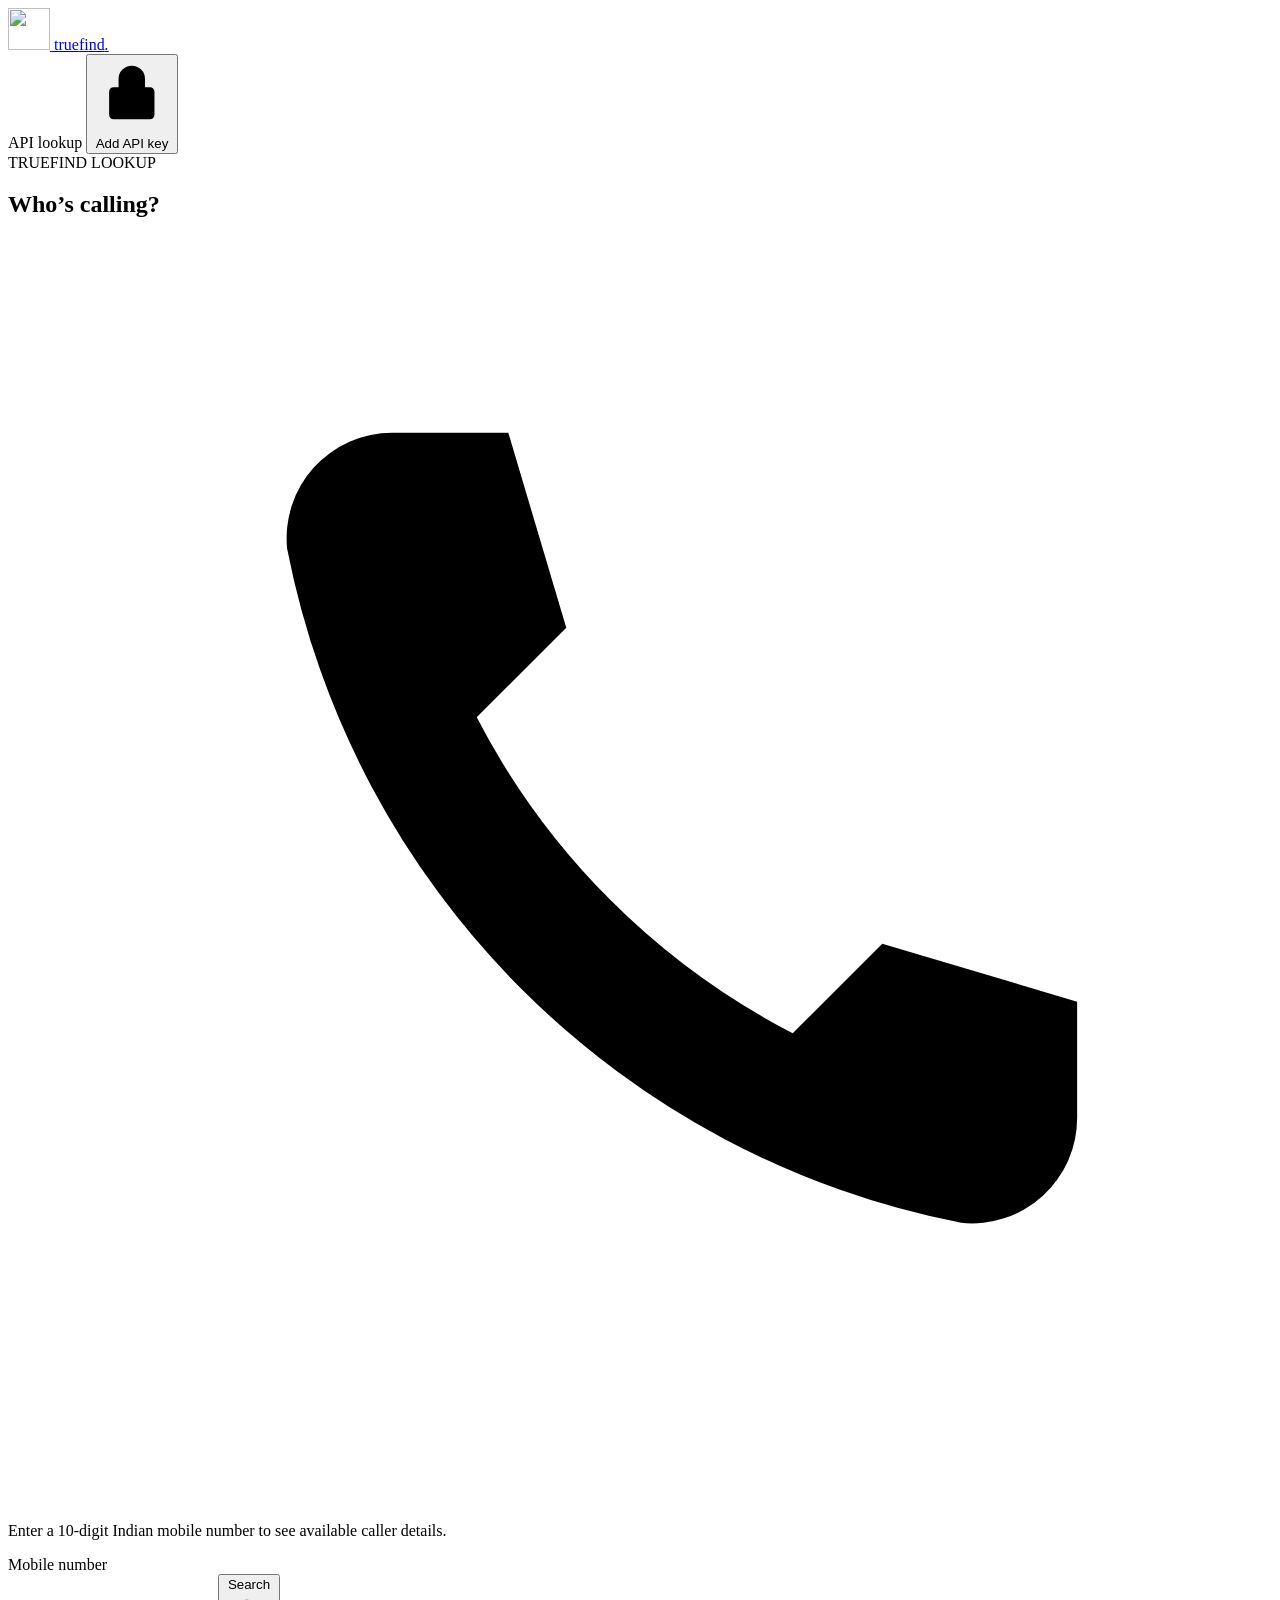
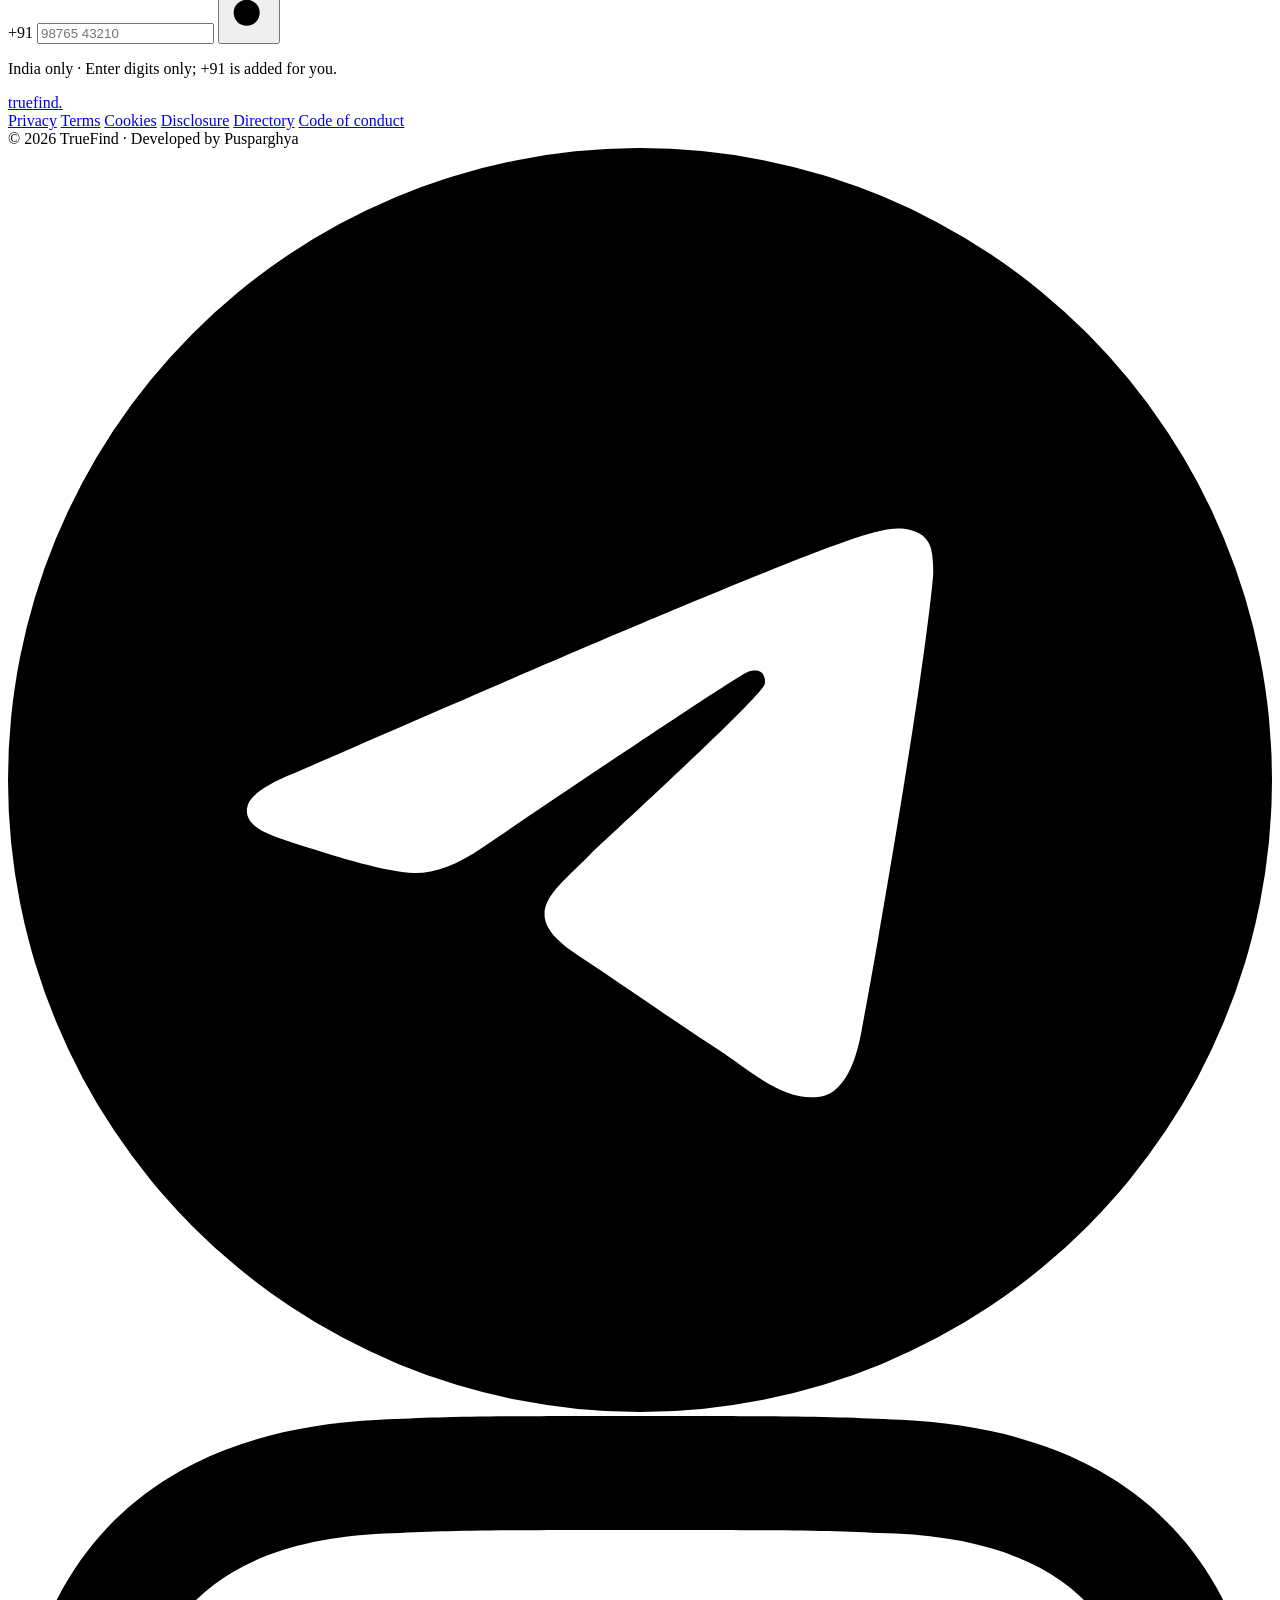
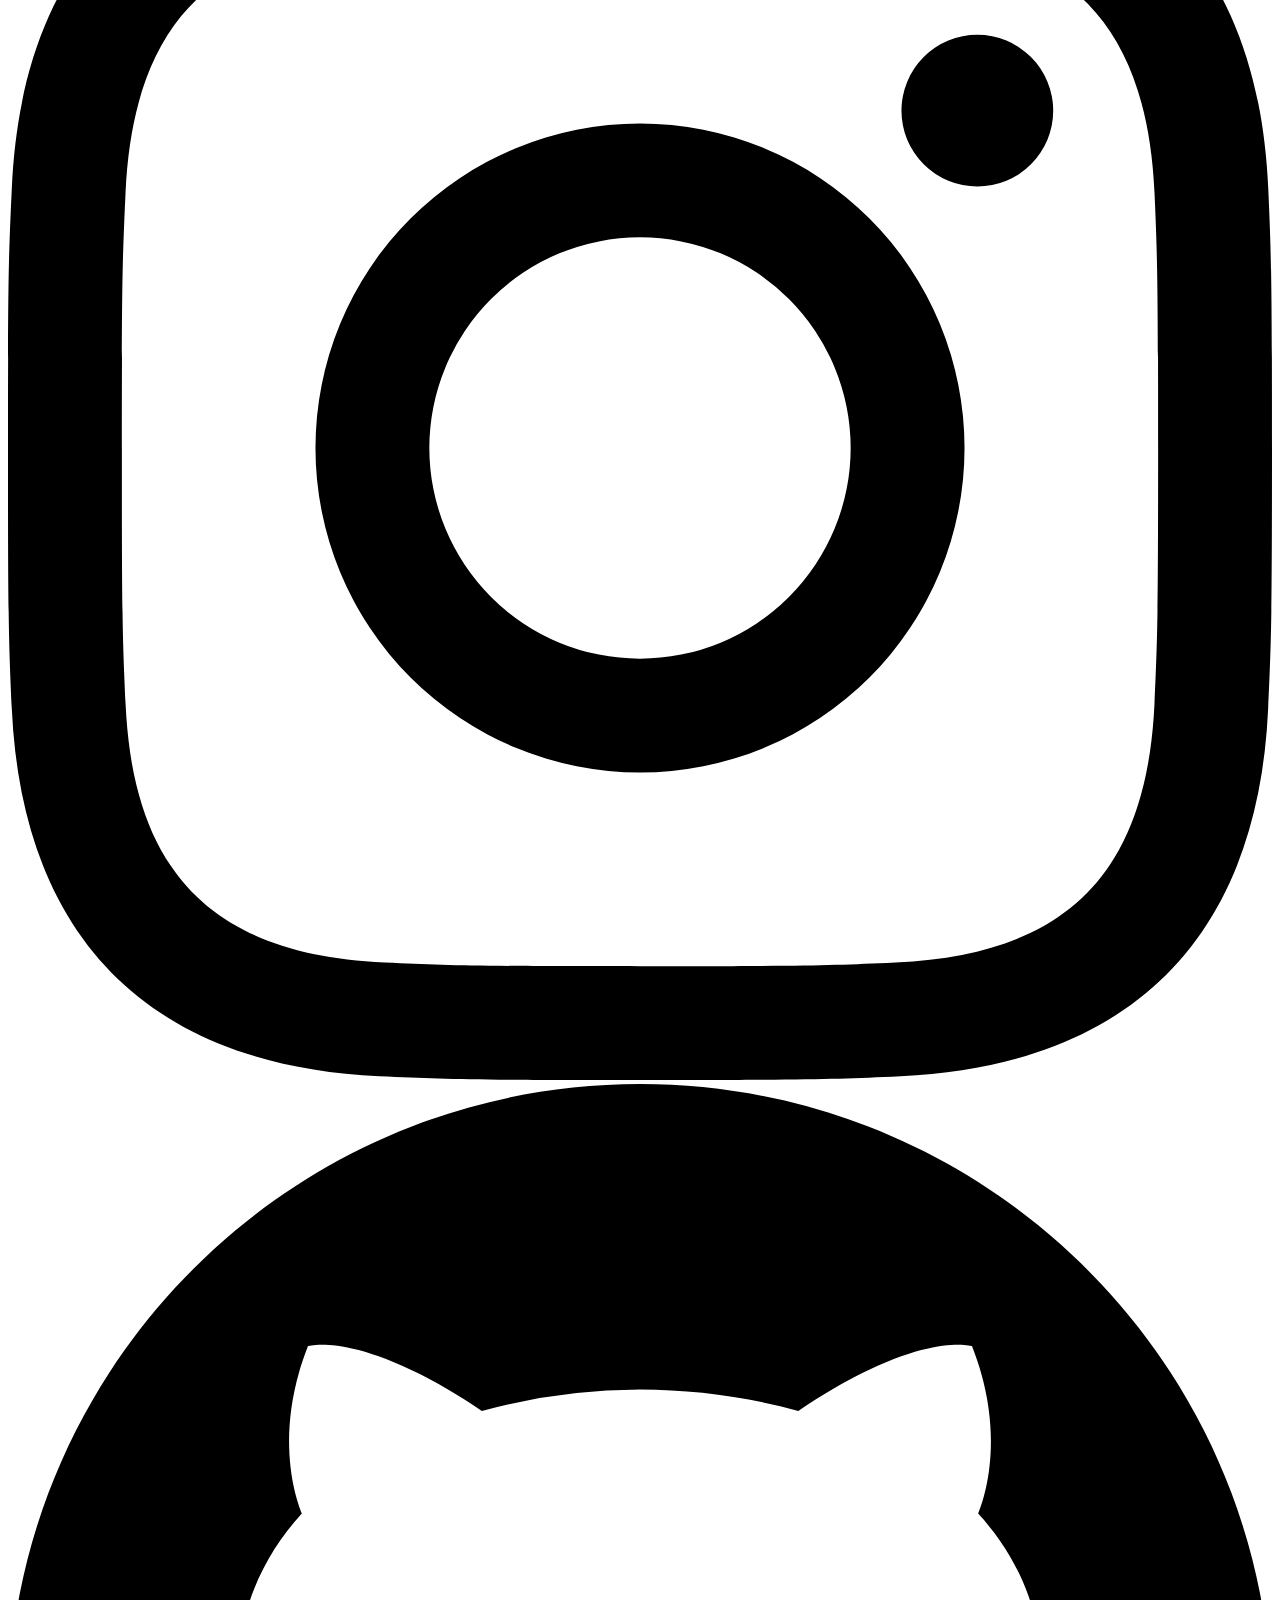
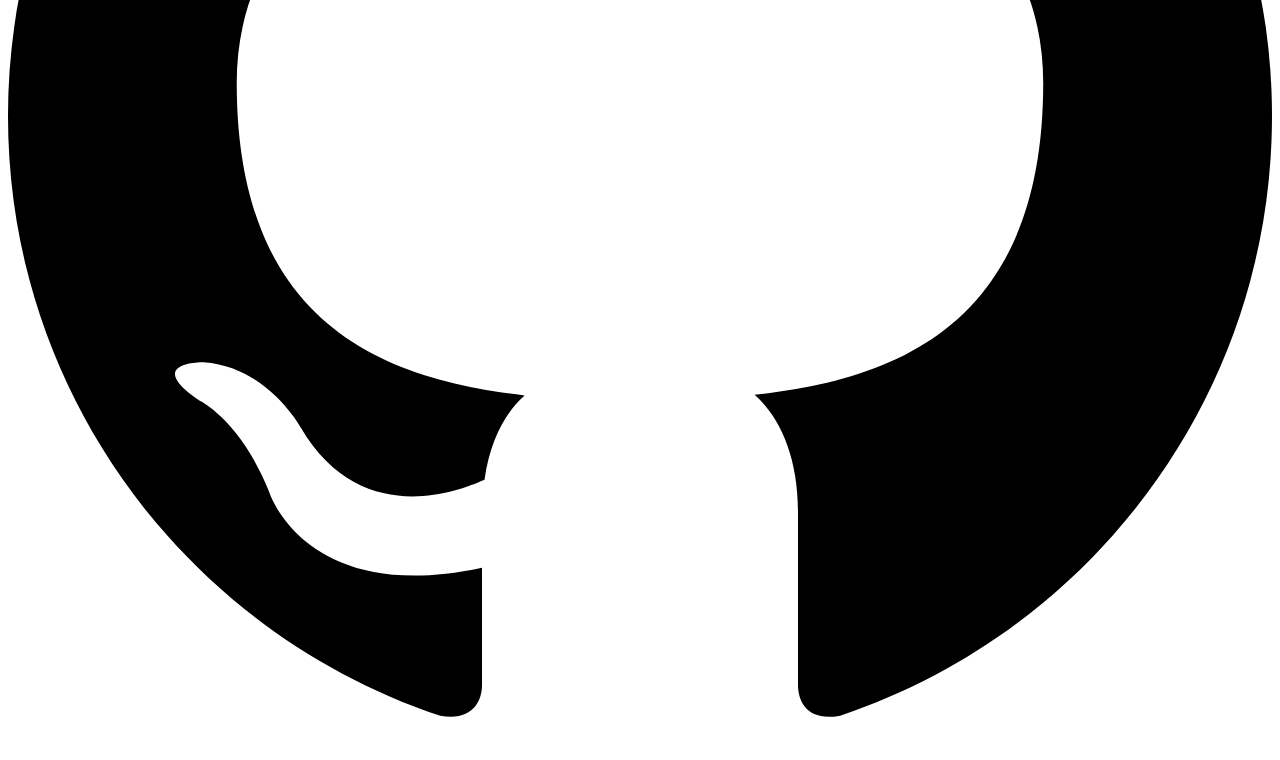
==== public/index.html @ 49b9609a "Recover failed Truecaller lookup requests" ====
<!doctype html>
<html lang="en">
<head>
  <meta charset="utf-8">
  <meta name="viewport" content="width=device-width, initial-scale=1, viewport-fit=cover">
  <meta name="theme-color" content="#f7f9fc">
  <meta name="description" content="A clear, simple interface for authorized Truecaller number lookups through your API.">
  <title>TrueFind — Clear caller lookups</title>
  <link rel="icon" href="/assets/favicon-32.png" type="image/png" sizes="32x32">
  <link rel="icon" href="/assets/favicon-64.png" type="image/png" sizes="64x64">
  <link rel="apple-touch-icon" href="/assets/apple-touch-icon.png" sizes="180x180">
  <link rel="preconnect" href="https://fonts.googleapis.com">
  <link rel="preconnect" href="https://fonts.gstatic.com" crossorigin>
  <link href="https://fonts.googleapis.com/css2?family=DM+Sans:wght@400;500;600;700&family=Manrope:wght@400;500;600;700;800&display=swap" rel="stylesheet">
  <link rel="stylesheet" href="/css/style.css?v=2026-10-12-4">
</head>
<body>
  <header class="topbar">
    <div class="topbar-inner">
      <a class="brand" href="/" aria-label="TrueFind home">
        <img class="brand-logo" src="/assets/truefind-icon.png" alt="" width="42" height="42">
        <span class="brand-text">true<span>find</span><i aria-hidden="true">.</i></span>
      </a>
      <div class="header-actions">
        <span class="service-status"><span class="status-dot" aria-hidden="true"></span> API lookup</span>
        <button class="key-button" id="manageKey" type="button" aria-haspopup="dialog">
          <svg viewBox="0 0 20 20" aria-hidden="true"><path d="M6.5 8V5.8a3.5 3.5 0 0 1 7 0V8M5.2 8h9.6c.7 0 1.2.5 1.2 1.2v6.1c0 .7-.5 1.2-1.2 1.2H5.2c-.7 0-1.2-.5-1.2-1.2V9.2C4 8.5 4.5 8 5.2 8Z"/><path d="M10 11v2"/></svg>
          <span id="keyButtonLabel">Add API key</span>
        </button>
      </div>
    </div>
  </header>

  <main class="lookup-main">
    <section class="lookup-card page-width" aria-labelledby="lookupTitle">
      <div class="card-heading">
        <div>
          <span class="section-kicker">TRUEFIND LOOKUP</span>
          <h2 id="lookupTitle">Who’s calling?</h2>
        </div>
        <span class="card-icon" aria-hidden="true">
          <svg viewBox="0 0 24 24"><path d="M7.3 3.7h2.2l1.1 3.7-1.7 1.7a14 14 0 0 0 6 6l1.7-1.7 3.7 1.1v2.2a2 2 0 0 1-2.2 2A16.2 16.2 0 0 1 5.3 5.9a2 2 0 0 1 2-2.2Z"/></svg>
        </span>
      </div>
      <p class="card-description">Enter a 10-digit Indian mobile number to see available caller details.</p>

      <form id="lookupForm" novalidate>
        <label class="field-label" for="number">Mobile number</label>
        <div class="search-wrap">
          <span class="prefix" aria-hidden="true">+91</span>
          <span class="field-divider" aria-hidden="true"></span>
          <input id="number" name="number" type="tel" inputmode="numeric" autocomplete="tel-national" placeholder="98765 43210" maxlength="14" aria-describedby="numberHint" required>
          <button class="search-btn" id="search" type="submit" aria-label="Search number">
            <span>Search</span>
            <svg viewBox="0 0 24 24" aria-hidden="true"><circle cx="10.8" cy="10.8" r="6.8"/><path d="m16 16 4.5 4.5"/></svg>
          </button>
        </div>
        <p class="field-hint" id="numberHint">India only · Enter digits only; +91 is added for you.</p>
      </form>

      <div class="status" id="status" role="status" aria-live="polite"></div>
      <div class="result-card" id="resultCard" aria-live="polite"></div>

    </section>
  </main>

  <footer>
    <div class="footer-inner page-width">
      <a class="footer-brand" href="/" aria-label="TrueFind home">true<span>find</span><i>.</i></a>
      <div class="footer-meta">
        <div class="footer-links">
          <a href="/pages/privacy.html">Privacy</a>
          <a href="/pages/terms.html">Terms</a>
          <a href="/pages/cookies.html">Cookies</a>
          <a href="/pages/disclosure.html">Disclosure</a>
          <a href="/pages/directory.html">Directory</a>
          <a href="/pages/conduct.html">Code of conduct</a>
        </div>
        <div class="copy">© 2026 TrueFind · Developed by Pusparghya</div>
      </div>
      <div class="social" aria-label="Social links">
        <a href="https://t.me/pusparghya" target="_blank" rel="noopener noreferrer" aria-label="Telegram" title="Telegram @pusparghya">
          <svg viewBox="0 0 24 24" aria-hidden="true"><path d="M11.944 0A12 12 0 0 0 0 12a12 12 0 0 0 12 12 12 12 0 0 0 12-12A12 12 0 0 0 12 0zm4.962 7.224c.1-.002.321.023.465.14a.506.506 0 0 1 .171.325c.016.093.036.306.02.472-.18 1.898-.962 6.502-1.36 8.627-.168.9-.499 1.201-.82 1.23-.696.065-1.225-.46-1.9-.902-1.056-.693-1.653-1.124-2.678-1.8-1.185-.78-.417-1.21.258-1.91.177-.184 3.247-2.977 3.307-3.23.007-.032.014-.15-.056-.212s-.174-.041-.249-.024c-.106.024-1.793 1.14-5.061 3.345-.48.33-.913.49-1.302.48-.428-.008-1.252-.241-1.865-.44-.752-.245-1.349-.374-1.297-.789.027-.216.325-.437.893-.663 3.498-1.524 5.83-2.529 6.998-3.014 3.332-1.386 4.025-1.627 4.476-1.635z"/></svg>
        </a>
        <a href="https://instagram.com/pusparghya.manna" target="_blank" rel="noopener noreferrer" aria-label="Instagram" title="Instagram @pusparghya.manna">
          <svg viewBox="0 0 24 24" aria-hidden="true"><path d="M12 2.163c3.204 0 3.584.012 4.85.07 3.252.148 4.771 1.691 4.919 4.919.058 1.265.069 1.645.069 4.849 0 3.205-.012 3.584-.069 4.849-.149 3.225-1.664 4.771-4.919 4.919-1.266.058-1.644.07-4.85.07-3.204 0-3.584-.012-4.849-.07-3.26-.149-4.771-1.699-4.919-4.92-.058-1.265-.07-1.644-.07-4.849 0-3.204.013-3.583.07-4.849.149-3.227 1.664-4.771 4.919-4.919 1.266-.057 1.645-.069 4.849-.069zM12 0C8.741 0 8.333.014 7.053.072 2.695.272.273 2.69.073 7.052.014 8.333 0 8.741 0 12c0 3.259.014 3.668.072 4.948.2 4.358 2.618 6.78 6.98 6.98C8.333 23.986 8.741 24 12 24c3.259 0 3.668-.014 4.948-.072 4.354-.2 6.782-2.618 6.979-6.98.059-1.28.073-1.689.073-4.948 0-3.259-.014-3.667-.072-4.947-.196-4.354-2.617-6.78-6.979-6.98C15.668.014 15.259 0 12 0zm0 5.838a6.162 6.162 0 1 0 0 12.324 6.162 6.162 0 0 0 0-12.324zM12 16a4 4 0 1 1 0-8 4 4 0 0 1 0 8zm6.406-11.845a1.44 1.44 0 1 0 0 2.881 1.44 1.44 0 0 0 0-2.881z"/></svg>
        </a>
        <a href="https://github.com/pusparghya-manna" target="_blank" rel="noopener noreferrer" aria-label="GitHub" title="GitHub @pusparghya-manna">
          <svg viewBox="0 0 24 24" aria-hidden="true"><path d="M12 0C5.374 0 0 5.373 0 12c0 5.302 3.438 9.8 8.207 11.387.599.111.793-.261.793-.577v-2.234c-3.338.726-4.033-1.416-4.033-1.416-.546-1.387-1.333-1.756-1.333-1.756-1.089-.745.083-.729.083-.729 1.205.084 1.839 1.237 1.839 1.237 1.07 1.834 2.807 1.304 3.492.997.107-.775.418-1.305.762-1.604-2.665-.305-5.467-1.334-5.467-5.931 0-1.311.469-2.381 1.236-3.221-.124-.303-.535-1.524.117-3.176 0 0 1.008-.322 3.301 1.23A11.509 11.509 0 0 1 12 5.803c1.02.005 2.047.138 3.006.404 2.291-1.552 3.297-1.23 3.297-1.23.653 1.653.242 2.874.118 3.176.77.84 1.235 1.911 1.235 3.221 0 4.609-2.807 5.624-5.479 5.921.43.372.823 1.102.823 2.222v3.293c0 .319.192.694.801.576C20.566 21.797 24 17.3 24 12c0-6.627-5.373-12-12-12z"/></svg>
        </a>
      </div>
    </div>
  </footer>

  <div class="modal-overlay hidden" id="keyModal" hidden>
    <div class="modal" role="dialog" aria-modal="true" aria-labelledby="modalTitle" aria-describedby="modalDescription" tabindex="-1">
      <button class="modal-close" id="modalClose" type="button" aria-label="Close API key dialog">×</button>
      <div class="modal-icon" aria-hidden="true">
        <svg viewBox="0 0 24 24"><path d="M7.5 10V7.5a4.5 4.5 0 0 1 9 0V10M6 10h12c.8 0 1.5.7 1.5 1.5v7c0 .8-.7 1.5-1.5 1.5H6c-.8 0-1.5-.7-1.5-1.5v-7C4.5 10.7 5.2 10 6 10Z"/><path d="M12 14v2"/></svg>
      </div>
      <span class="section-kicker">YOUR ACCESS</span>
      <h2 id="modalTitle">Connect your API key</h2>
      <p id="modalDescription">Your key is saved only in this browser and sent with each lookup request. It is never displayed after you save it.</p>
      <label class="field-label" for="modalKey">API key</label>
      <input id="modalKey" type="password" autocomplete="off" placeholder="Paste your API key" spellcheck="false">
      <div class="modal-error" id="modalError" role="alert"></div>
      <div class="modal-actions">
        <button type="button" class="btn-ghost" id="forgetKey" hidden>Forget key</button>
        <span class="modal-action-spacer"></span>
        <button type="button" class="btn-ghost" id="modalCancel">Cancel</button>
        <button type="button" class="btn-primary" id="modalSave">Save key</button>
      </div>
    </div>
  </div>

  <script src="/js/app.js?v=2026-10-12-4" defer></script>
</body>
</html>
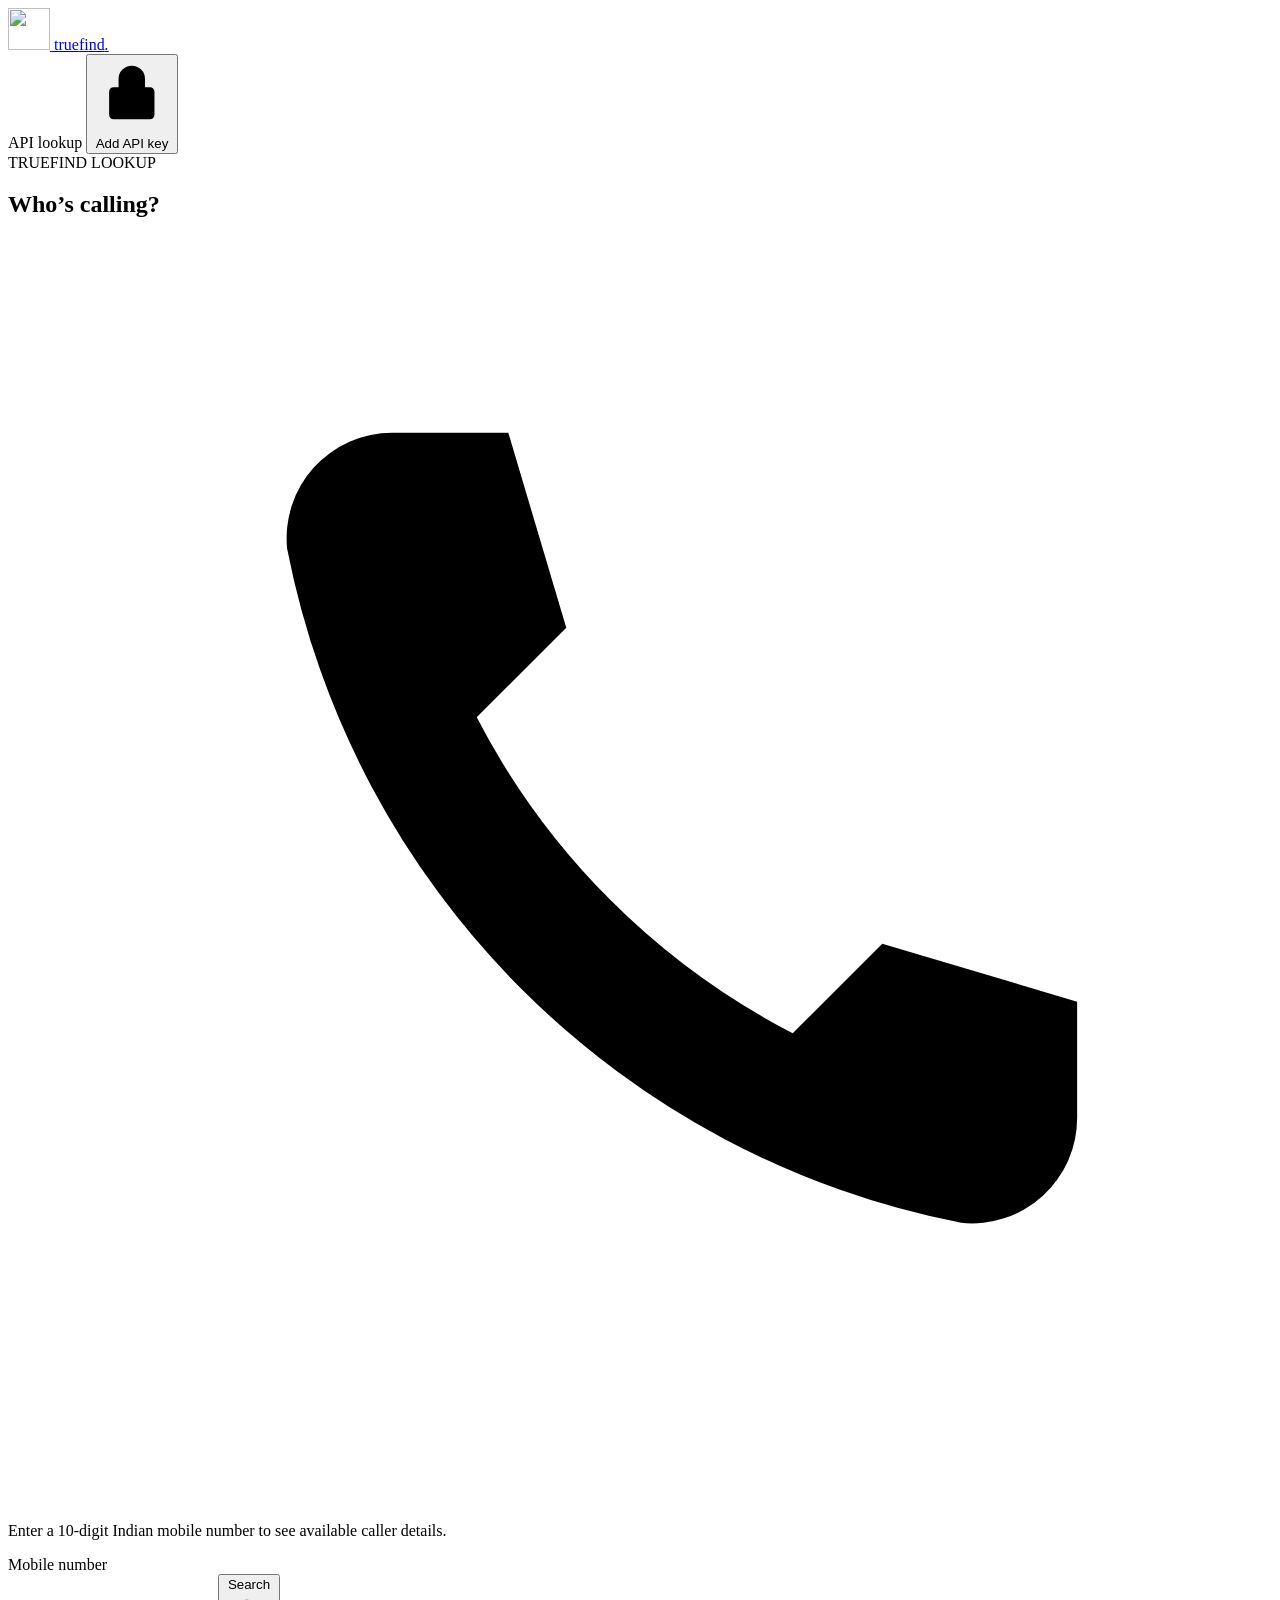
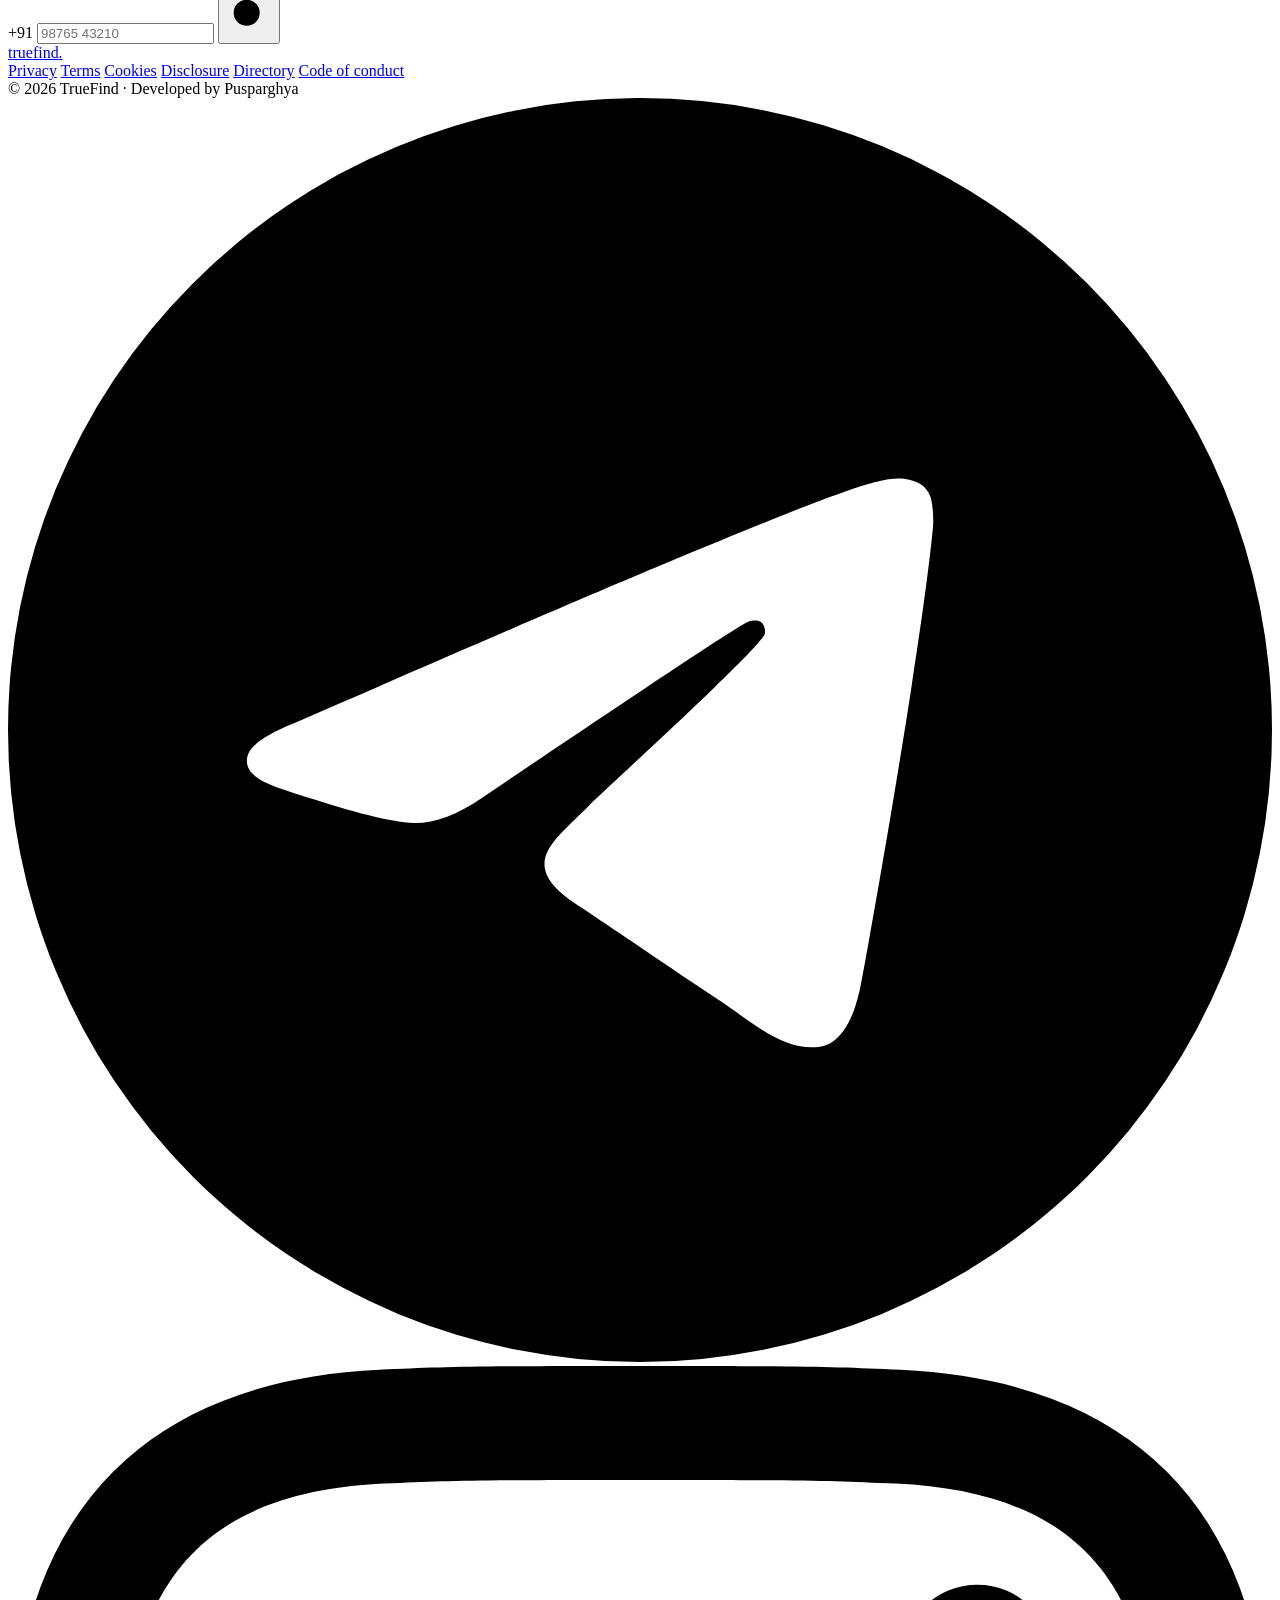
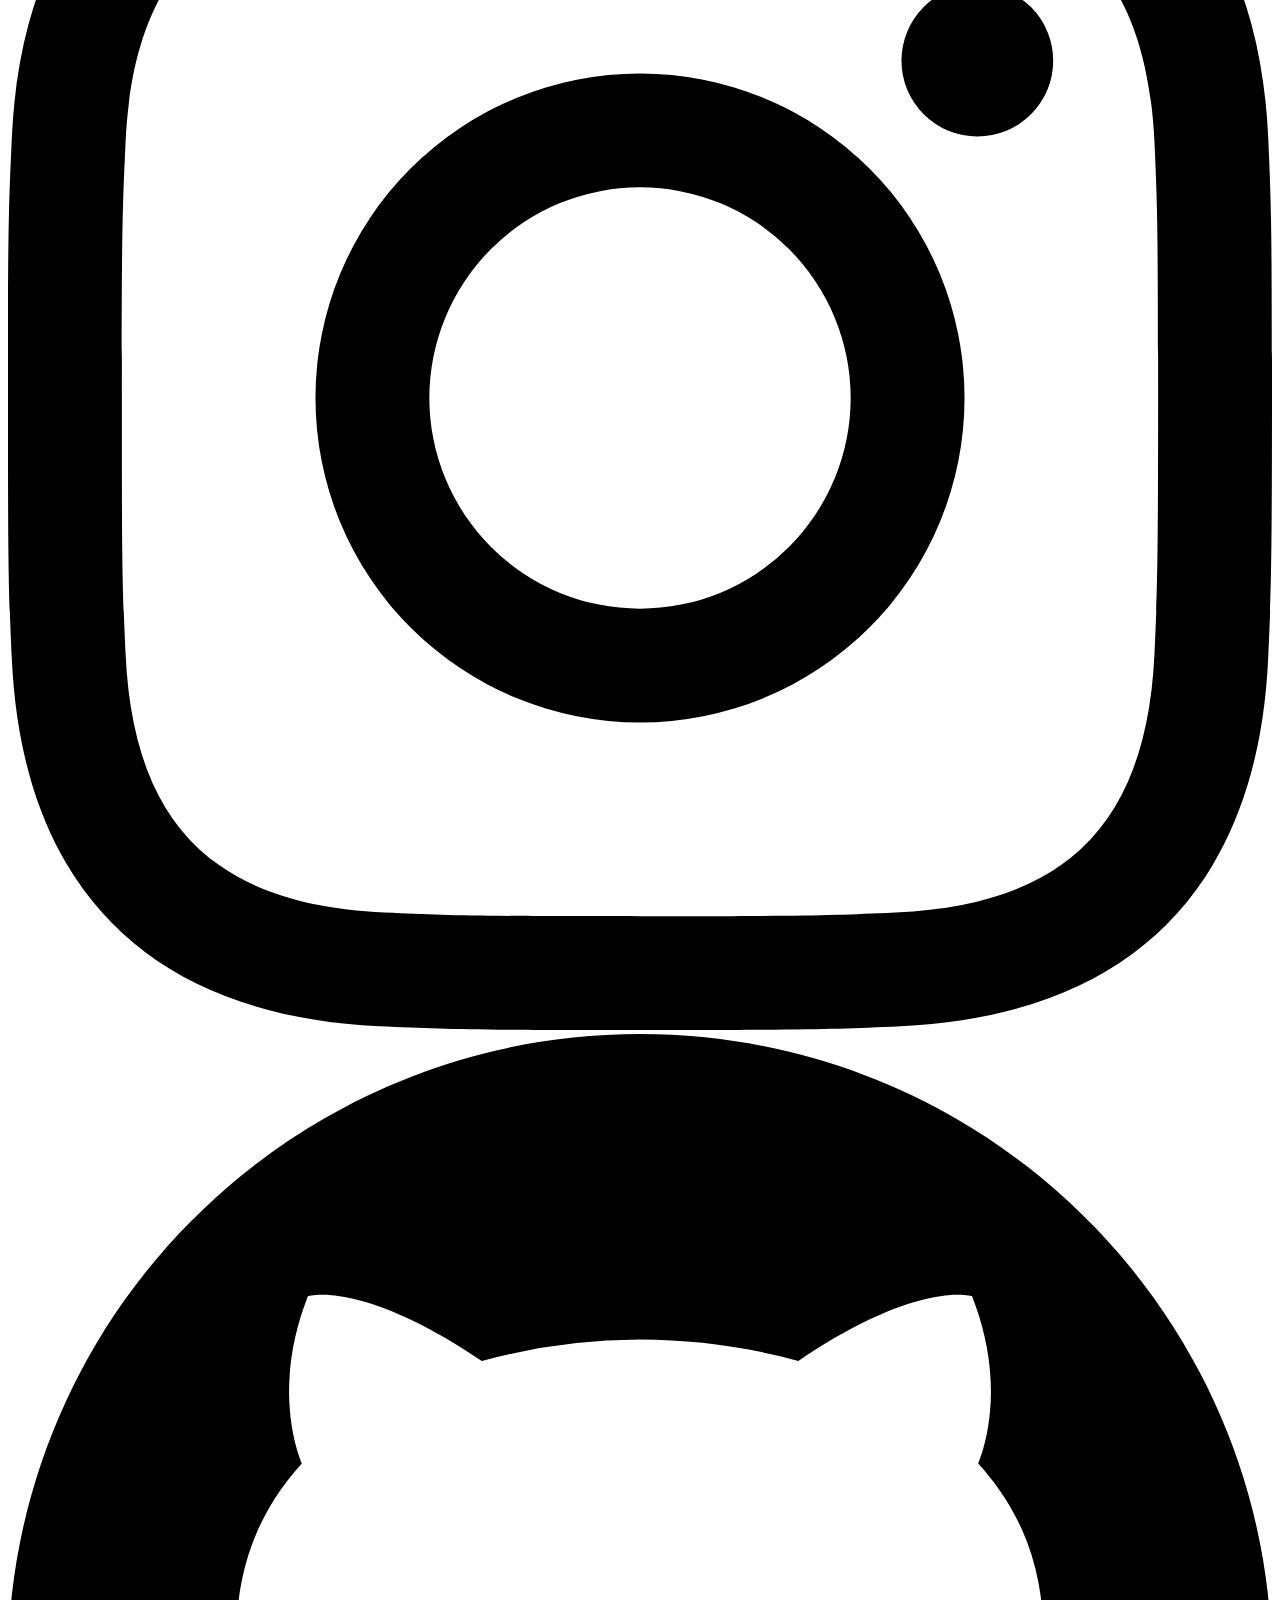
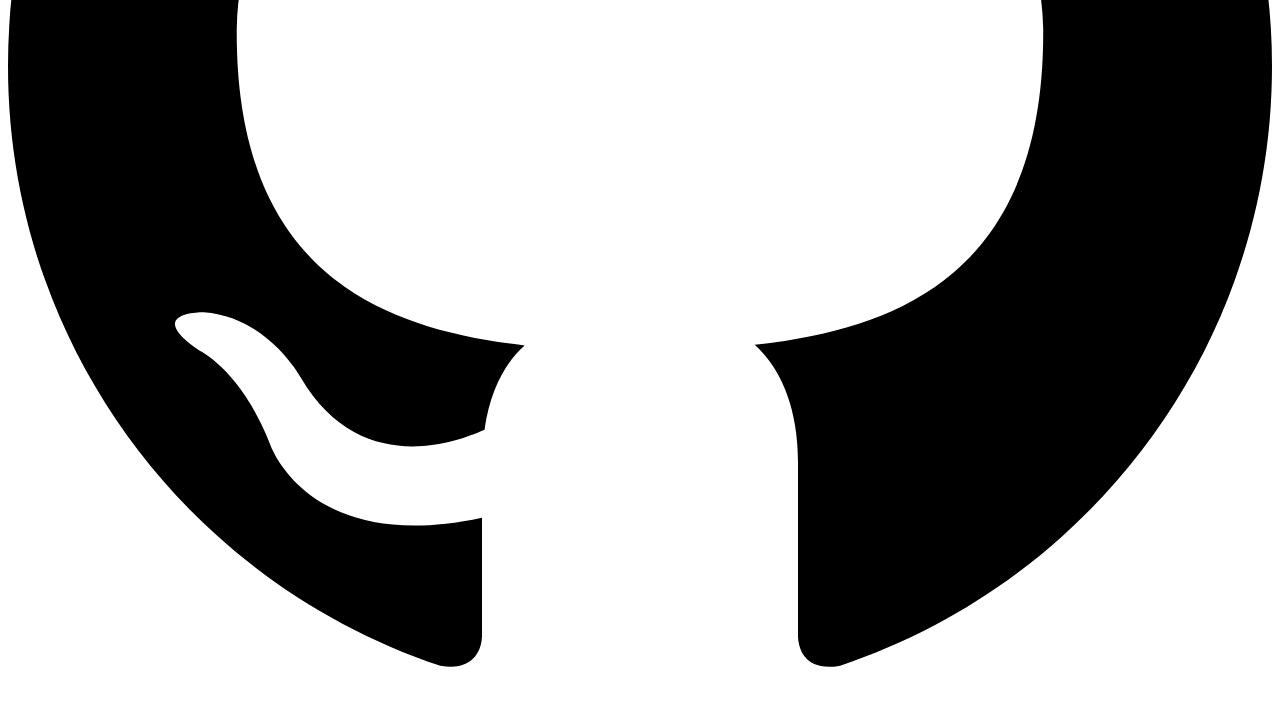
==== commit 2950887b: "Remove search box helper and footnote texts" ====
--- a/public/index.html
+++ b/public/index.html
@@ -12,7 +12,7 @@
   <link rel="preconnect" href="https://fonts.googleapis.com">
   <link rel="preconnect" href="https://fonts.gstatic.com" crossorigin>
   <link href="https://fonts.googleapis.com/css2?family=DM+Sans:wght@400;500;600;700&family=Manrope:wght@400;500;600;700;800&display=swap" rel="stylesheet">
-  <link rel="stylesheet" href="/css/style.css?v=2026-10-12-4">
+  <link rel="stylesheet" href="/css/style.css?v=2026-10-12-3">
 </head>
 <body>
   <header class="topbar">
@@ -49,13 +49,12 @@
         <div class="search-wrap">
           <span class="prefix" aria-hidden="true">+91</span>
           <span class="field-divider" aria-hidden="true"></span>
-          <input id="number" name="number" type="tel" inputmode="numeric" autocomplete="tel-national" placeholder="98765 43210" maxlength="14" aria-describedby="numberHint" required>
+          <input id="number" name="number" type="tel" inputmode="numeric" autocomplete="tel-national" placeholder="98765 43210" maxlength="14" required>
           <button class="search-btn" id="search" type="submit" aria-label="Search number">
             <span>Search</span>
             <svg viewBox="0 0 24 24" aria-hidden="true"><circle cx="10.8" cy="10.8" r="6.8"/><path d="m16 16 4.5 4.5"/></svg>
           </button>
         </div>
-        <p class="field-hint" id="numberHint">India only · Enter digits only; +91 is added for you.</p>
       </form>
 
       <div class="status" id="status" role="status" aria-live="polite"></div>
@@ -113,6 +112,6 @@
     </div>
   </div>
 
-  <script src="/js/app.js?v=2026-10-12-4" defer></script>
+  <script src="/js/app.js?v=2026-10-12-3" defer></script>
 </body>
 </html>
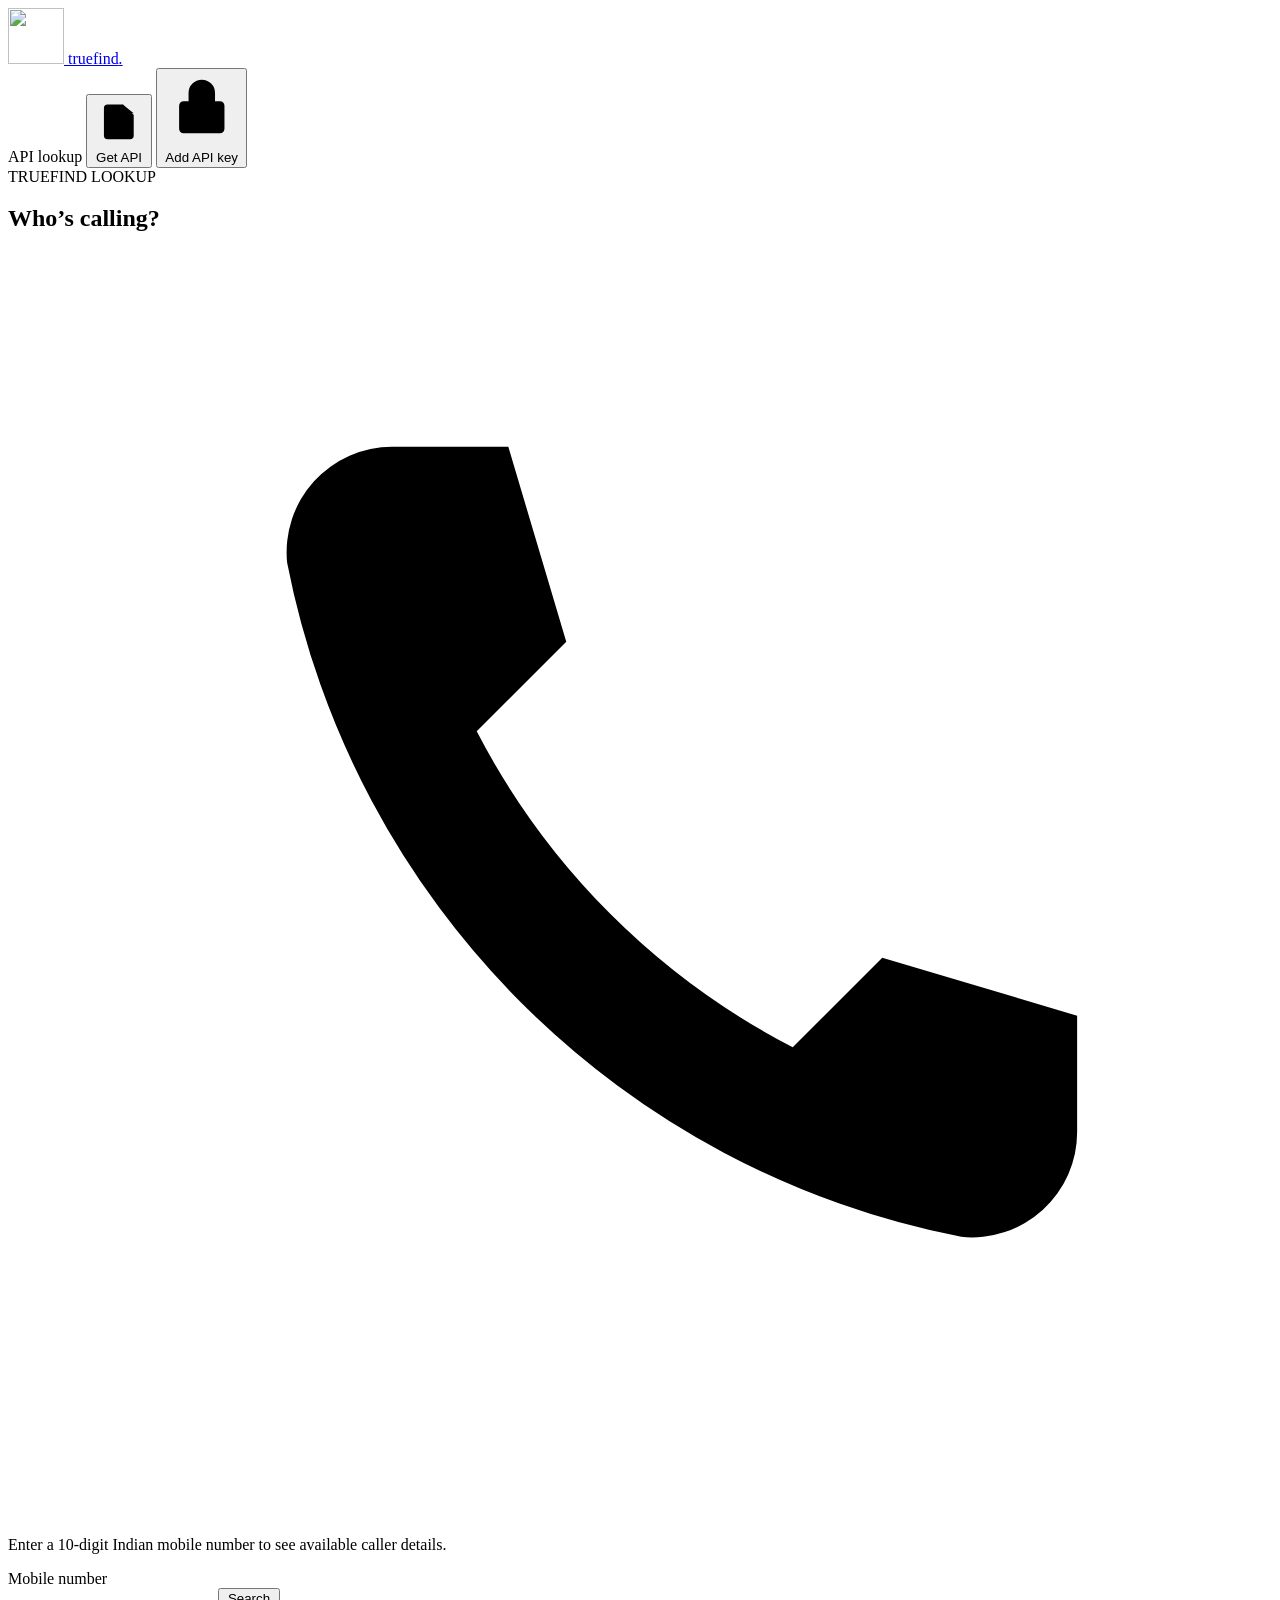
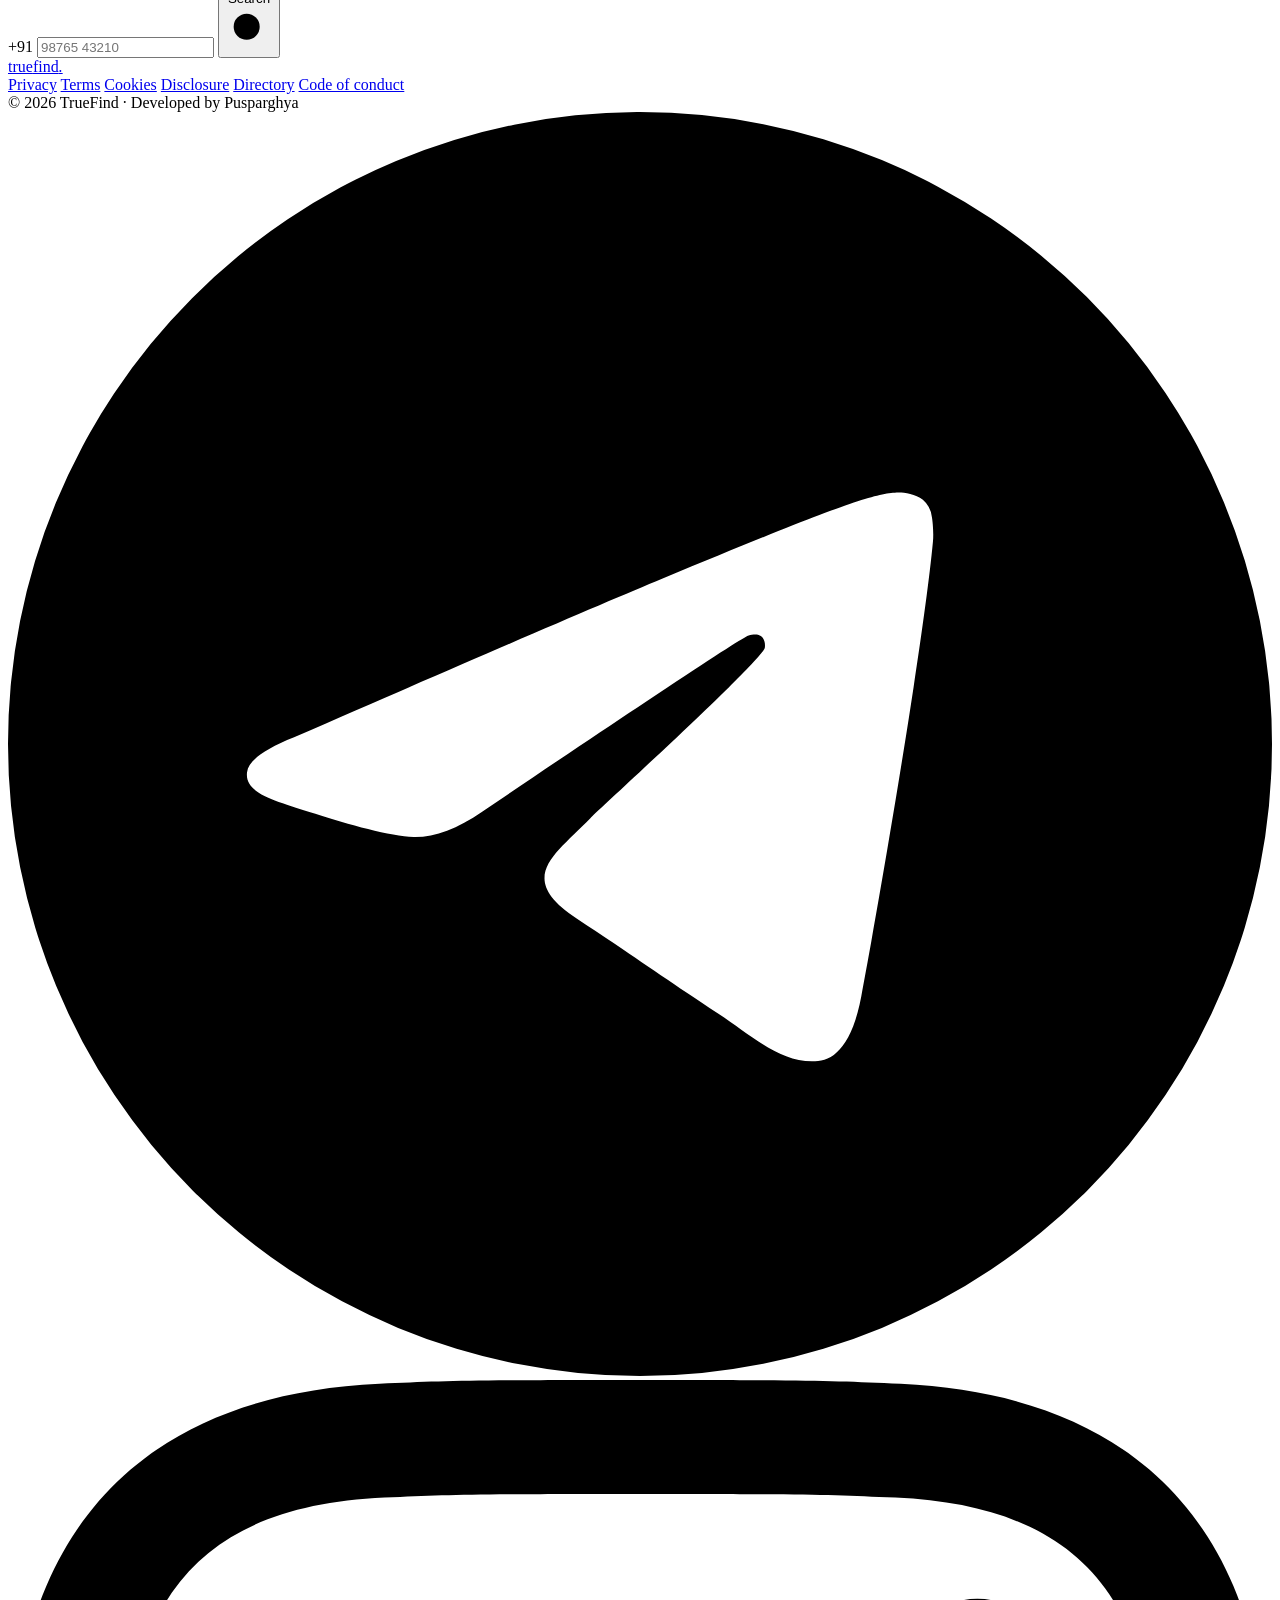
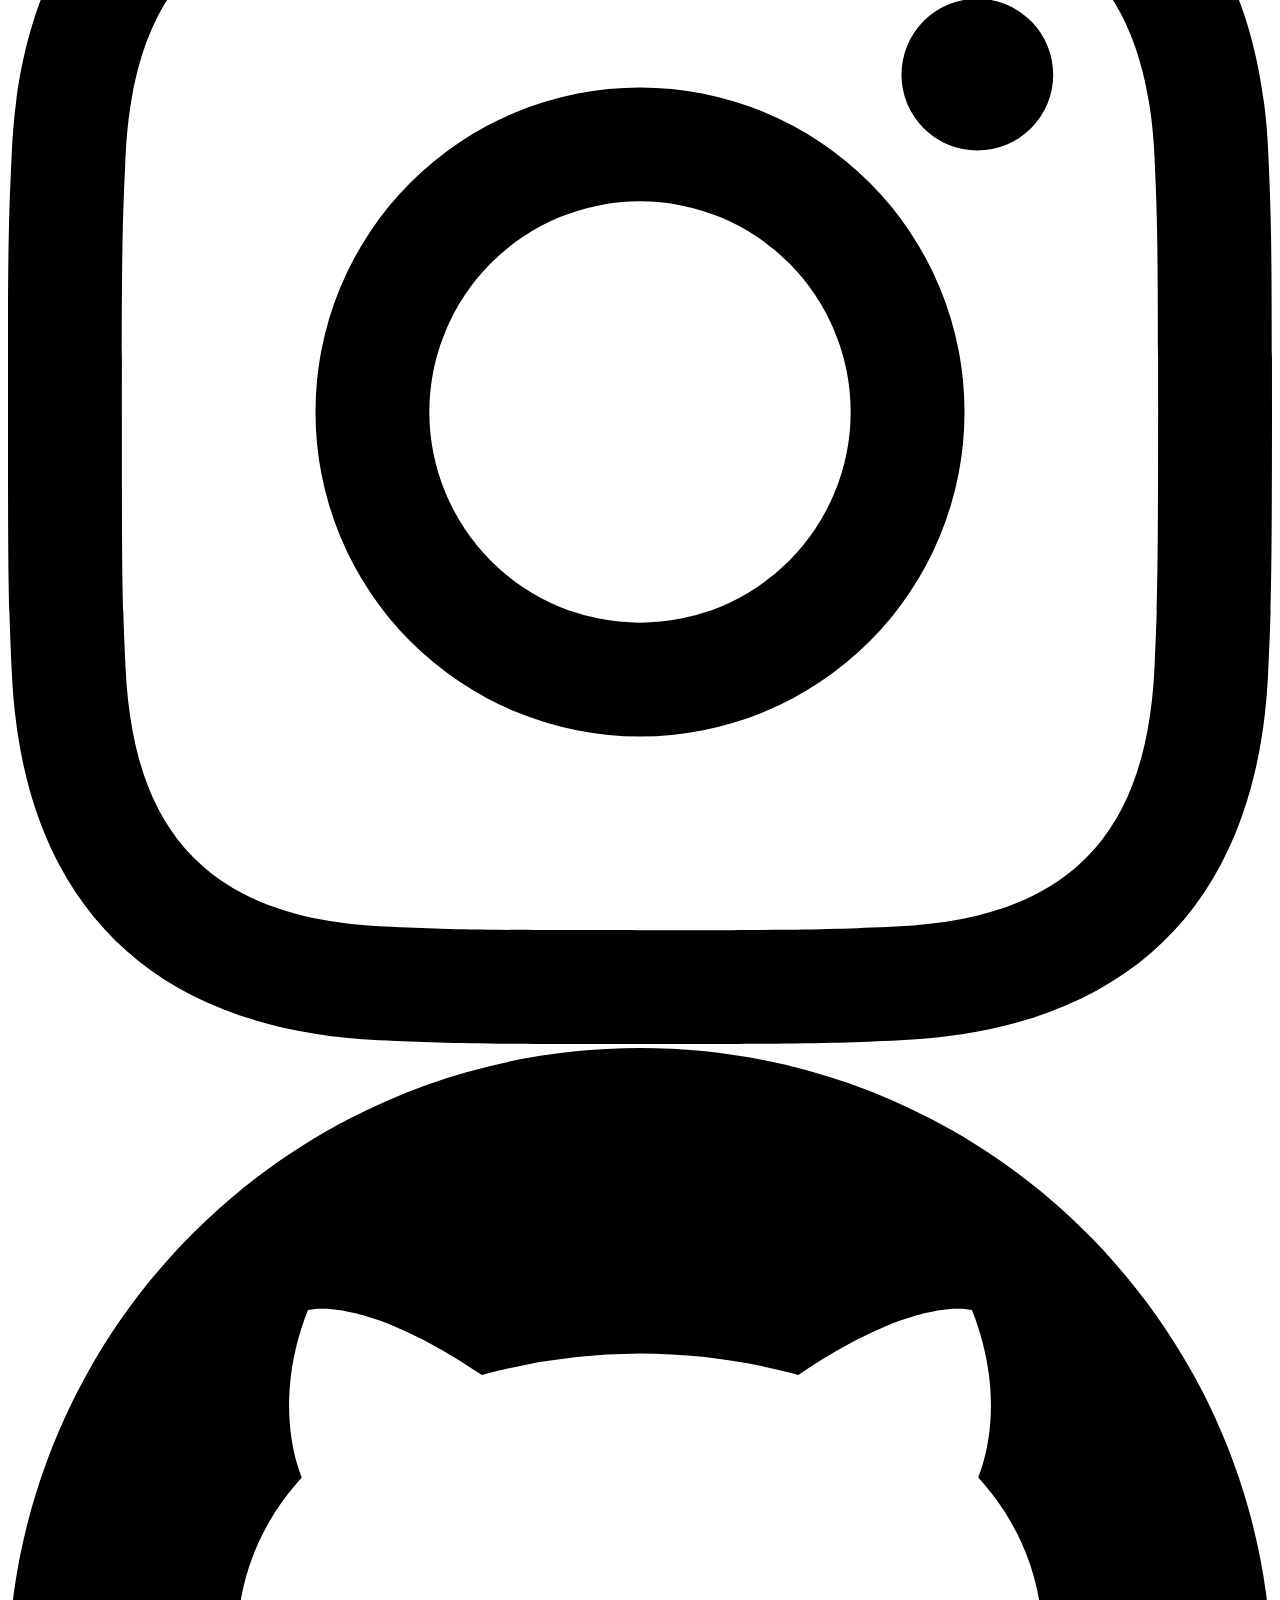
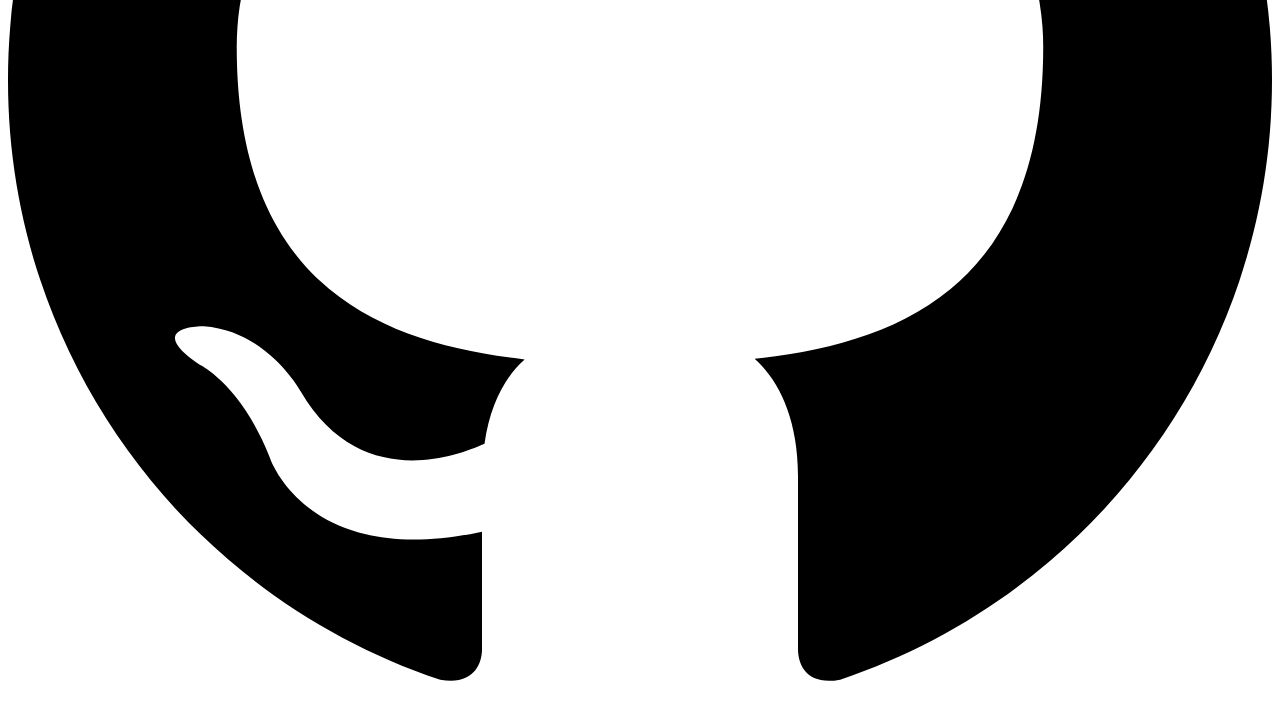
==== commit ce08038b: "Larger TrueFind header logo and Get API integration docs - Increase logo and topbar size - Add Get A" ====
--- a/public/index.html
+++ b/public/index.html
@@ -12,17 +12,21 @@
   <link rel="preconnect" href="https://fonts.googleapis.com">
   <link rel="preconnect" href="https://fonts.gstatic.com" crossorigin>
   <link href="https://fonts.googleapis.com/css2?family=DM+Sans:wght@400;500;600;700&family=Manrope:wght@400;500;600;700;800&display=swap" rel="stylesheet">
-  <link rel="stylesheet" href="/css/style.css?v=2026-10-12-3">
+  <link rel="stylesheet" href="/css/style.css?v=2026-10-12-4">
 </head>
 <body>
   <header class="topbar">
     <div class="topbar-inner">
       <a class="brand" href="/" aria-label="TrueFind home">
-        <img class="brand-logo" src="/assets/truefind-icon.png" alt="" width="42" height="42">
+        <img class="brand-logo" src="/assets/truefind-icon.png" alt="" width="56" height="56">
         <span class="brand-text">true<span>find</span><i aria-hidden="true">.</i></span>
       </a>
       <div class="header-actions">
         <span class="service-status"><span class="status-dot" aria-hidden="true"></span> API lookup</span>
+        <button class="api-docs-button" id="openApiDocs" type="button" aria-haspopup="dialog">
+          <svg viewBox="0 0 20 20" aria-hidden="true"><path d="M4 4.5A1.5 1.5 0 0 1 5.5 3h6.2L16 7.3V15.5A1.5 1.5 0 0 1 14.5 17h-9A1.5 1.5 0 0 1 4 15.5v-11Z"/><path d="M11.5 3v3.5H16M7 11h6M7 14h4"/></svg>
+          <span>Get API</span>
+        </button>
         <button class="key-button" id="manageKey" type="button" aria-haspopup="dialog">
           <svg viewBox="0 0 20 20" aria-hidden="true"><path d="M6.5 8V5.8a3.5 3.5 0 0 1 7 0V8M5.2 8h9.6c.7 0 1.2.5 1.2 1.2v6.1c0 .7-.5 1.2-1.2 1.2H5.2c-.7 0-1.2-.5-1.2-1.2V9.2C4 8.5 4.5 8 5.2 8Z"/><path d="M10 11v2"/></svg>
           <span id="keyButtonLabel">Add API key</span>
@@ -91,6 +95,91 @@
     </div>
   </footer>
 
+
+  <div class="modal-overlay hidden" id="apiDocsModal" hidden>
+    <div class="modal modal-wide" role="dialog" aria-modal="true" aria-labelledby="apiDocsTitle" tabindex="-1">
+      <button class="modal-close" id="apiDocsClose" type="button" aria-label="Close API docs">×</button>
+      <span class="section-kicker">INTEGRATION</span>
+      <h2 id="apiDocsTitle">Use TrueFind API</h2>
+      <p class="api-docs-lead">Call this HTTPS endpoint from any service. Replace <code>YOUR_API_KEY</code> and the number.</p>
+
+      <div class="api-base-row">
+        <div>
+          <div class="api-label">Base URL</div>
+          <code class="api-base" id="apiBaseUrl">https://your-service.up.railway.app</code>
+        </div>
+        <button type="button" class="btn-ghost btn-copy" data-copy-target="apiBaseUrl">Copy</button>
+      </div>
+
+      <div class="api-tabs" role="tablist">
+        <button type="button" class="api-tab is-active" data-tab="curl" role="tab" aria-selected="true">cURL</button>
+        <button type="button" class="api-tab" data-tab="js" role="tab" aria-selected="false">JavaScript</button>
+        <button type="button" class="api-tab" data-tab="python" role="tab" aria-selected="false">Python</button>
+        <button type="button" class="api-tab" data-tab="path" role="tab" aria-selected="false">Path form</button>
+      </div>
+
+      <div class="api-panel is-active" data-panel="curl">
+        <div class="api-code-head">
+          <span>HTTPS · GET</span>
+          <button type="button" class="btn-ghost btn-copy" data-copy-target="codeCurl">Copy</button>
+        </div>
+        <pre class="api-code" id="codeCurl"></pre>
+      </div>
+      <div class="api-panel" data-panel="js" hidden>
+        <div class="api-code-head">
+          <span>fetch()</span>
+          <button type="button" class="btn-ghost btn-copy" data-copy-target="codeJs">Copy</button>
+        </div>
+        <pre class="api-code" id="codeJs"></pre>
+      </div>
+      <div class="api-panel" data-panel="python" hidden>
+        <div class="api-code-head">
+          <span>requests</span>
+          <button type="button" class="btn-ghost btn-copy" data-copy-target="codePython">Copy</button>
+        </div>
+        <pre class="api-code" id="codePython"></pre>
+      </div>
+      <div class="api-panel" data-panel="path" hidden>
+        <div class="api-code-head">
+          <span>URL path (no header)</span>
+          <button type="button" class="btn-ghost btn-copy" data-copy-target="codePath">Copy</button>
+        </div>
+        <pre class="api-code" id="codePath"></pre>
+      </div>
+
+      <div class="api-meta">
+        <div>
+          <div class="api-label">Header</div>
+          <code>x-api-key: YOUR_API_KEY</code>
+        </div>
+        <div>
+          <div class="api-label">Endpoint</div>
+          <code>GET /api/search?number=+919876543210</code>
+        </div>
+      </div>
+
+      <details class="api-response">
+        <summary>Example success response</summary>
+        <pre class="api-code" id="codeResponse">{
+  "status": "success",
+  "number": "9876543210",
+  "total": 1,
+  "records": [
+    {
+      "record_no": 1,
+      "mobile": "9876543210",
+      "name": "Example Name",
+      "profileImage": "https://…",
+      "address": "West Bengal, India",
+      "email": "user@example.com"
+    }
+  ],
+  "developer": "Pusparghya"
+}</pre>
+      </details>
+    </div>
+  </div>
+
   <div class="modal-overlay hidden" id="keyModal" hidden>
     <div class="modal" role="dialog" aria-modal="true" aria-labelledby="modalTitle" aria-describedby="modalDescription" tabindex="-1">
       <button class="modal-close" id="modalClose" type="button" aria-label="Close API key dialog">×</button>
@@ -112,6 +201,6 @@
     </div>
   </div>
 
-  <script src="/js/app.js?v=2026-10-12-3" defer></script>
+  <script src="/js/app.js?v=2026-10-12-4" defer></script>
 </body>
 </html>
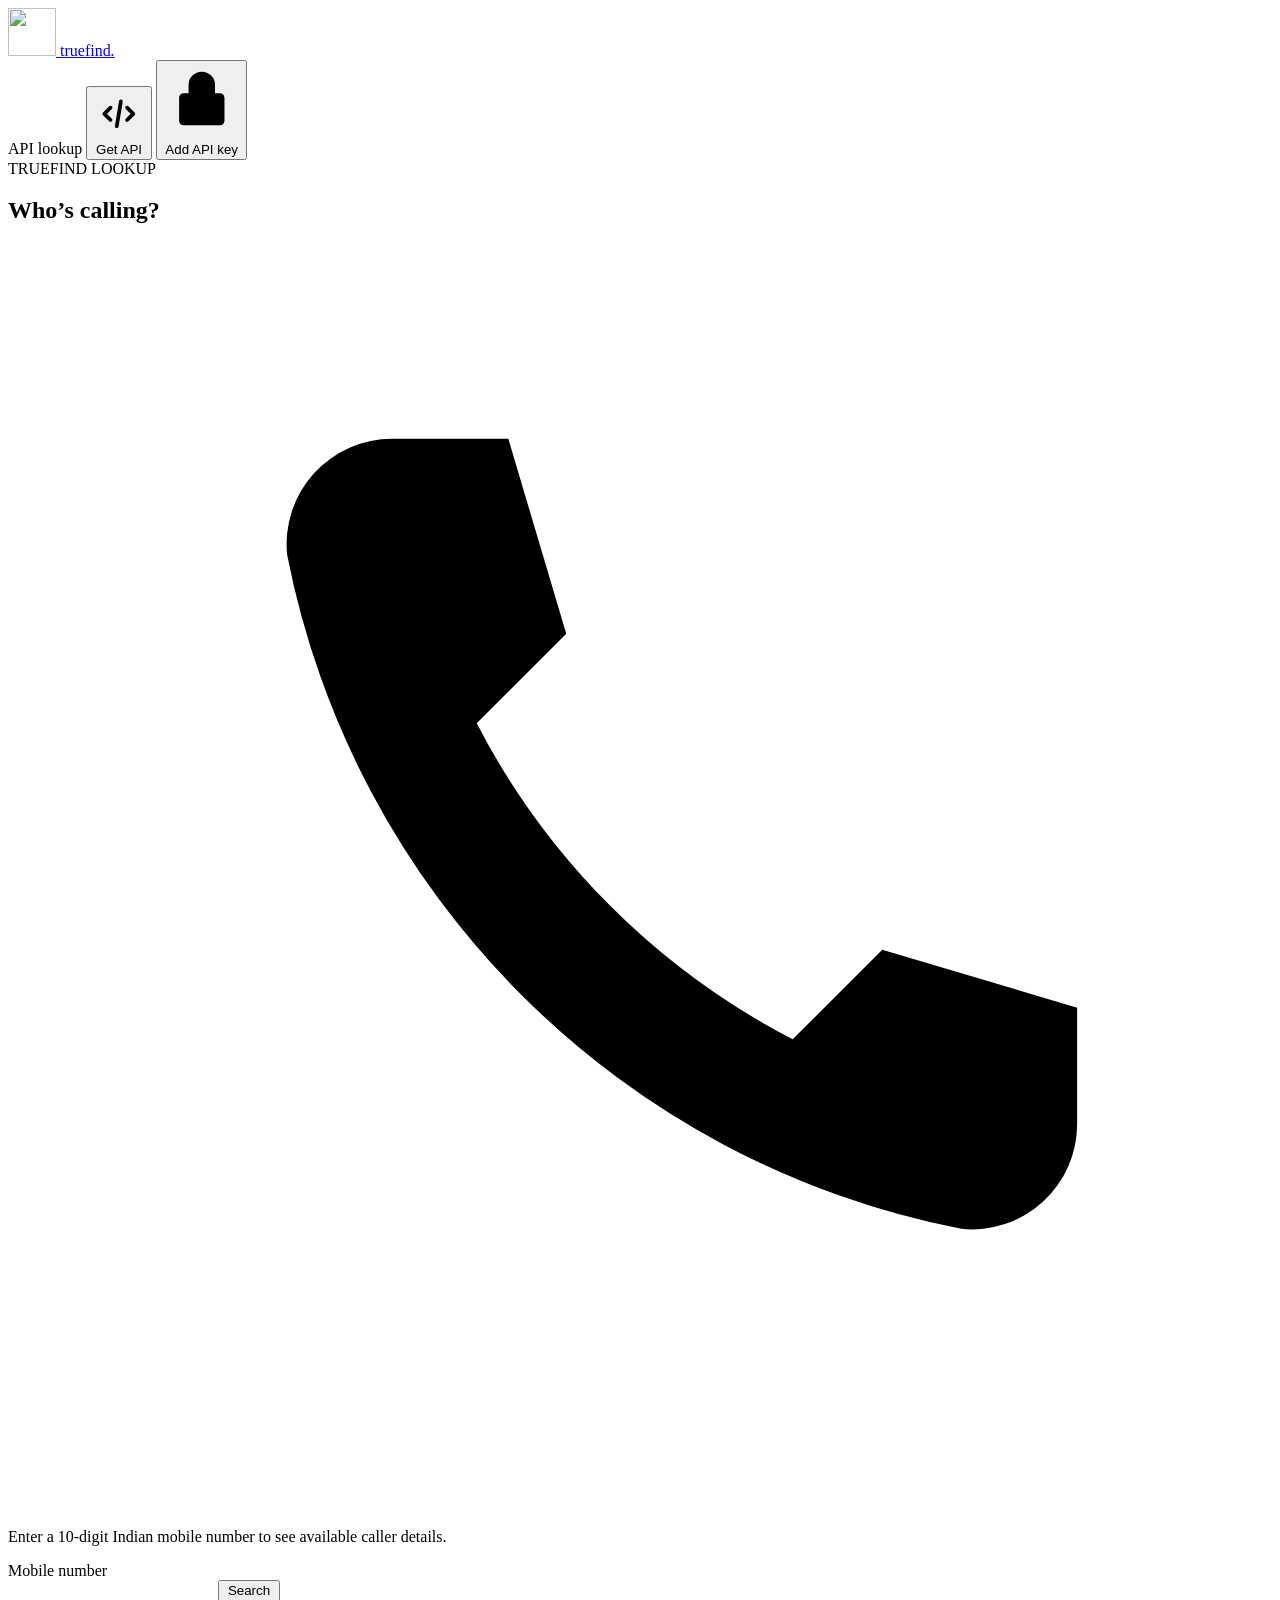
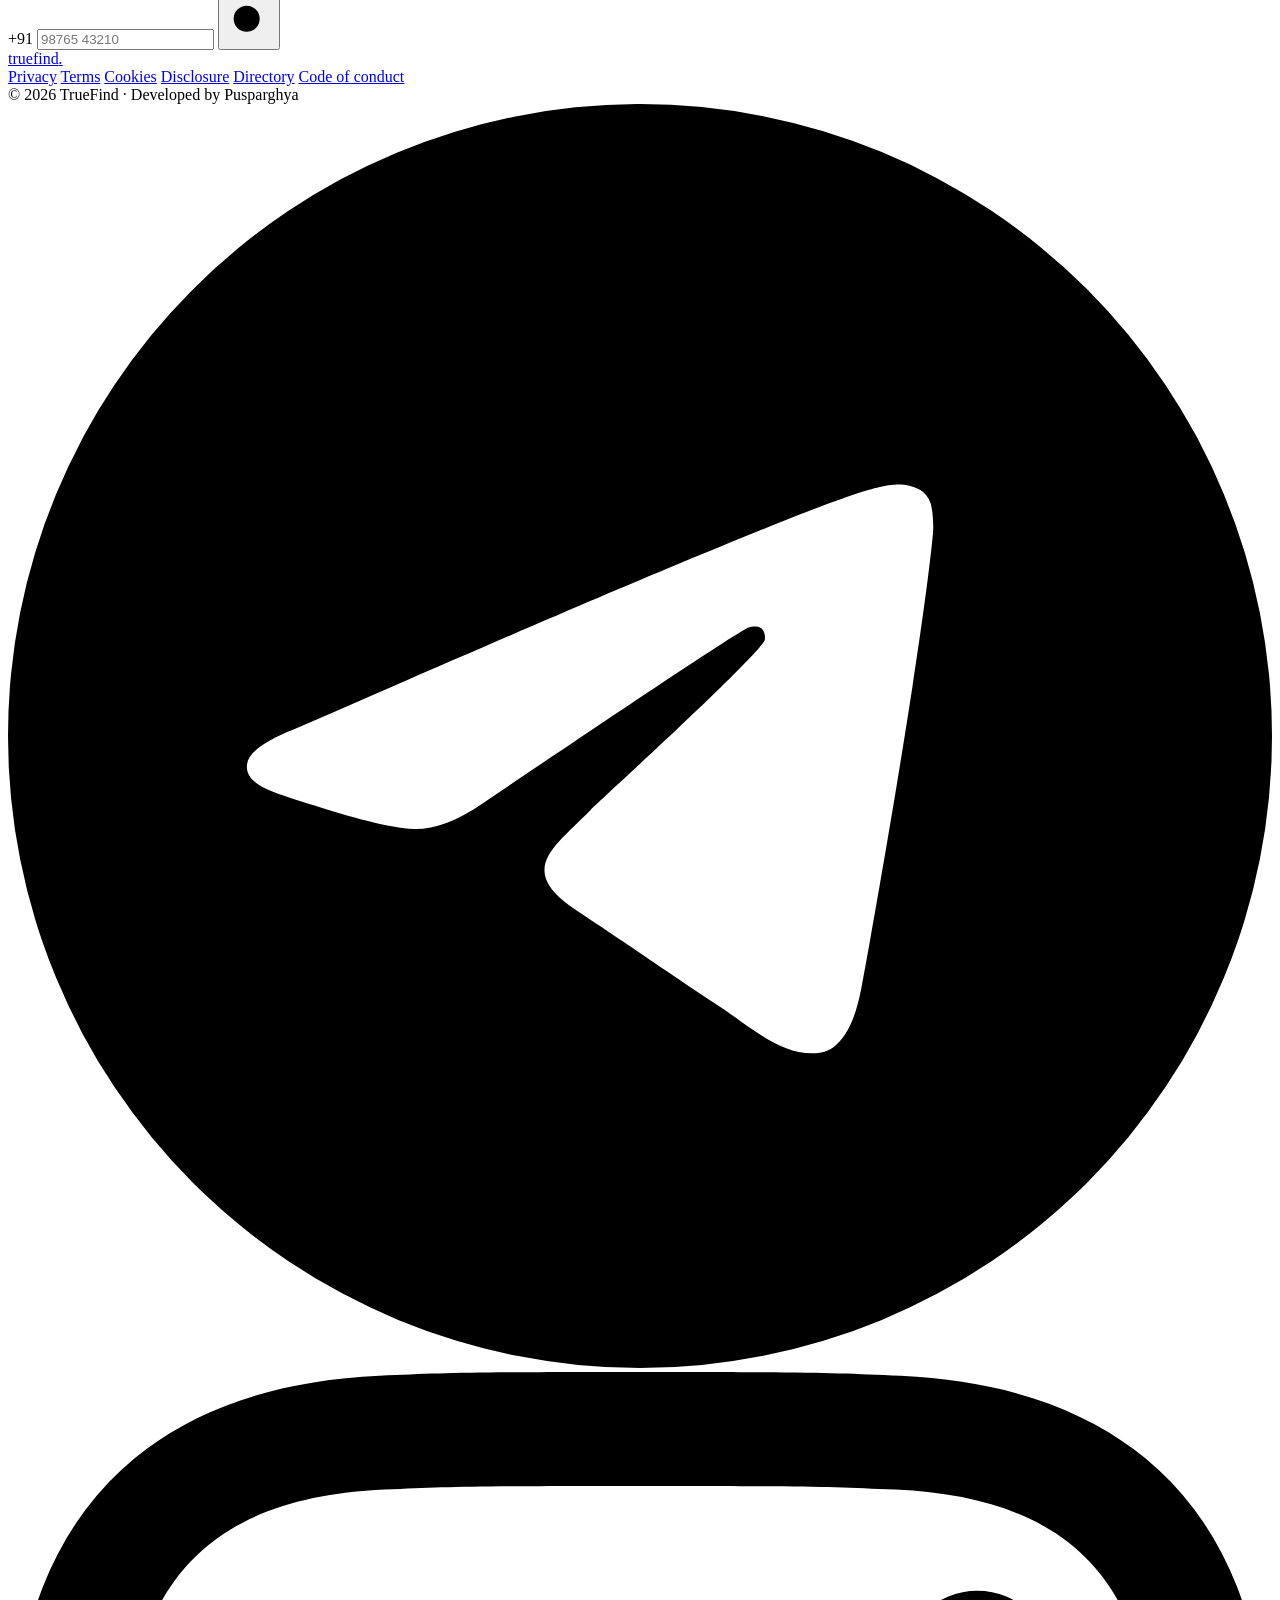
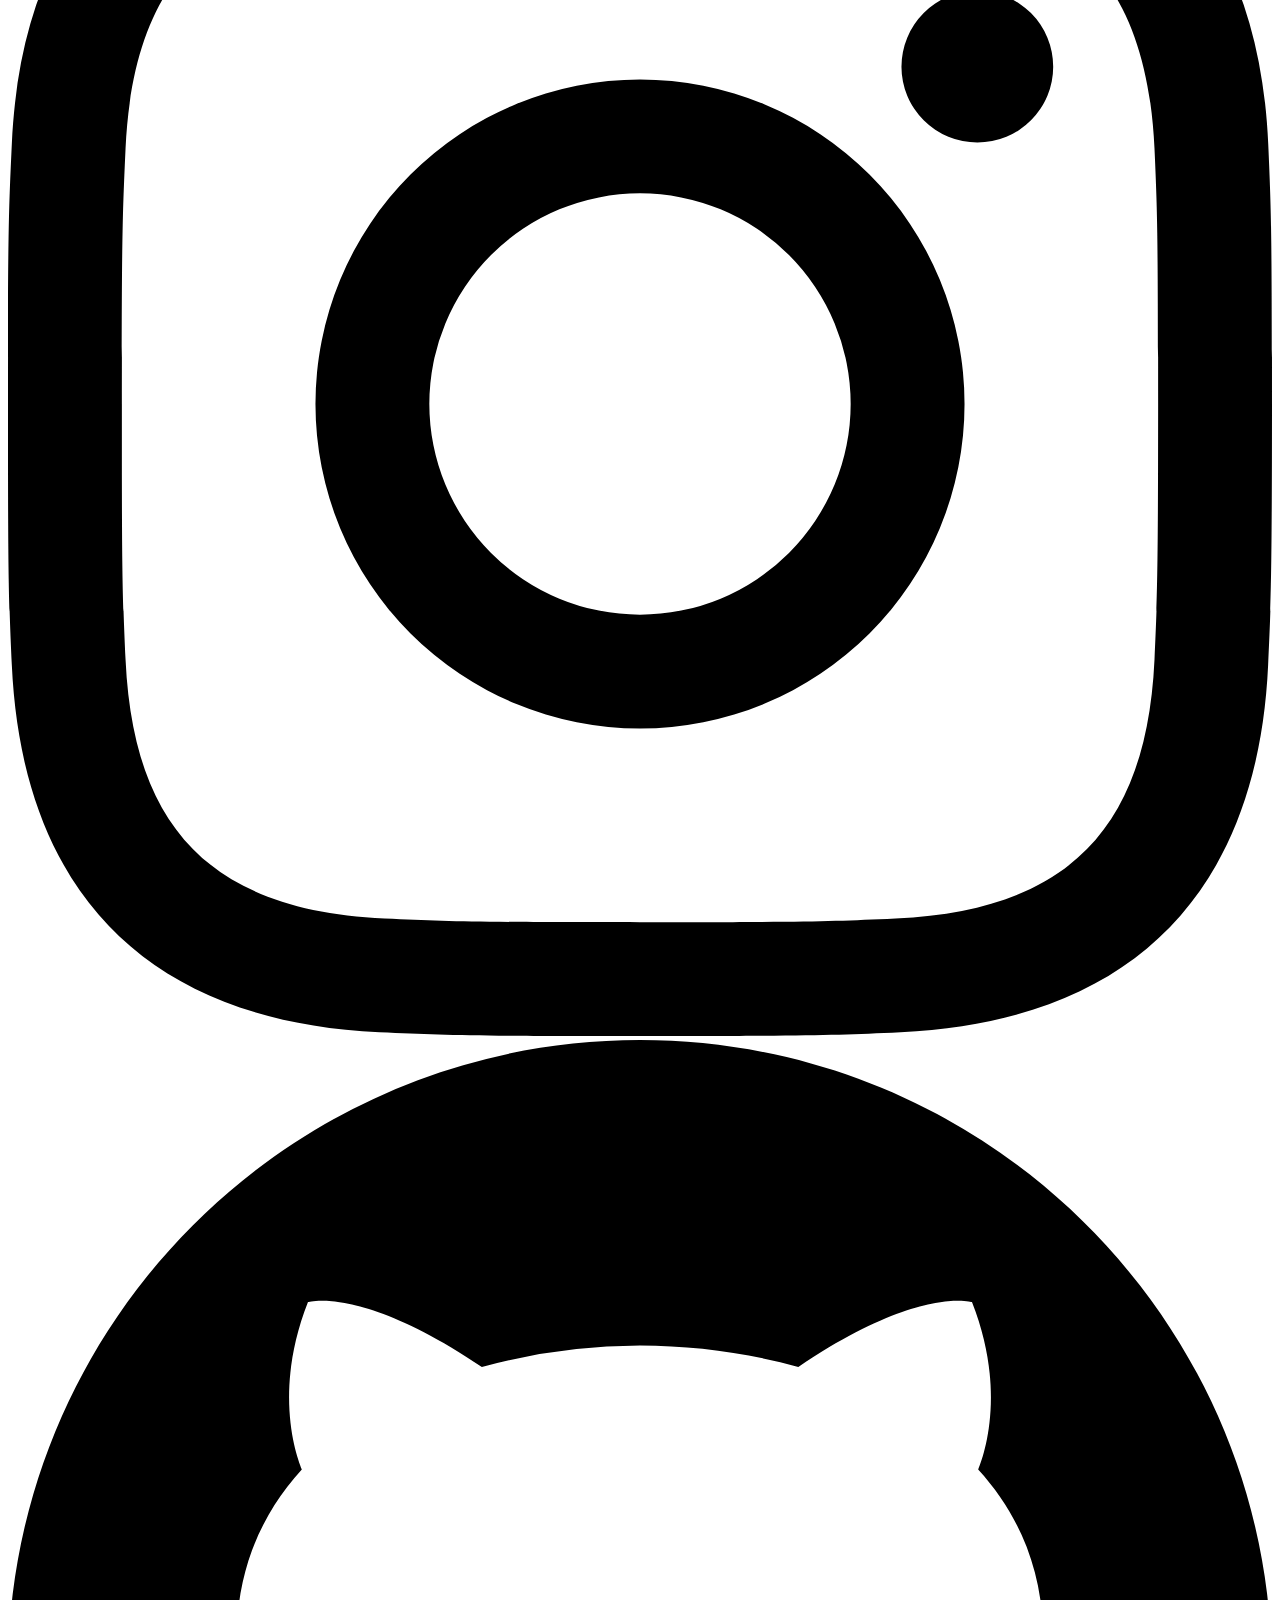
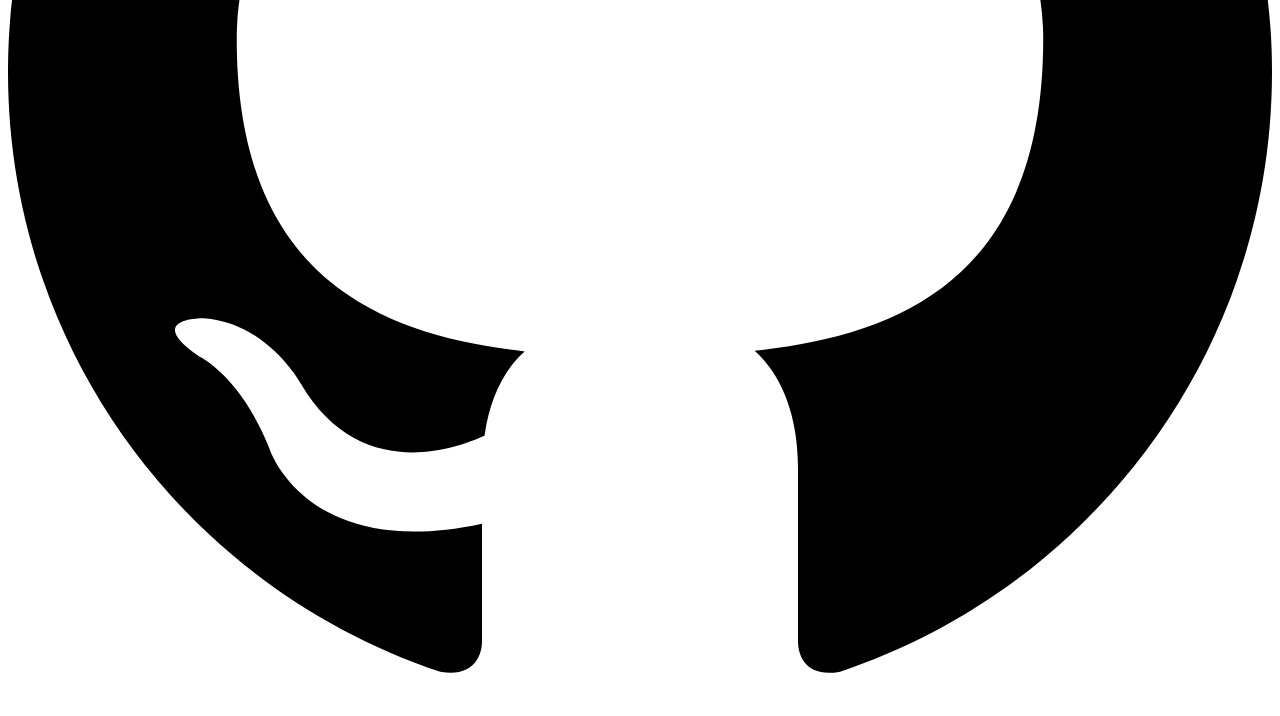
==== commit fe2ccfe2: "Fix mobile Get API button and API docs modal layout - Match Get API button to key button styles; fix" ====
--- a/public/index.html
+++ b/public/index.html
@@ -12,19 +12,23 @@
   <link rel="preconnect" href="https://fonts.googleapis.com">
   <link rel="preconnect" href="https://fonts.gstatic.com" crossorigin>
   <link href="https://fonts.googleapis.com/css2?family=DM+Sans:wght@400;500;600;700&family=Manrope:wght@400;500;600;700;800&display=swap" rel="stylesheet">
-  <link rel="stylesheet" href="/css/style.css?v=2026-10-12-4">
+  <link rel="stylesheet" href="/css/style.css?v=2026-10-12-6">
 </head>
 <body>
   <header class="topbar">
     <div class="topbar-inner">
       <a class="brand" href="/" aria-label="TrueFind home">
-        <img class="brand-logo" src="/assets/truefind-icon.png" alt="" width="56" height="56">
+        <img class="brand-logo" src="/assets/truefind-icon.png" alt="" width="48" height="48">
         <span class="brand-text">true<span>find</span><i aria-hidden="true">.</i></span>
       </a>
       <div class="header-actions">
         <span class="service-status"><span class="status-dot" aria-hidden="true"></span> API lookup</span>
-        <button class="api-docs-button" id="openApiDocs" type="button" aria-haspopup="dialog">
-          <svg viewBox="0 0 20 20" aria-hidden="true"><path d="M4 4.5A1.5 1.5 0 0 1 5.5 3h6.2L16 7.3V15.5A1.5 1.5 0 0 1 14.5 17h-9A1.5 1.5 0 0 1 4 15.5v-11Z"/><path d="M11.5 3v3.5H16M7 11h6M7 14h4"/></svg>
+        <button class="api-docs-button" id="openApiDocs" type="button" aria-haspopup="dialog" aria-label="Get API">
+          <svg viewBox="0 0 24 24" aria-hidden="true" fill="none" stroke="currentColor" stroke-width="1.8" stroke-linecap="round" stroke-linejoin="round">
+            <path d="M8 9l-3 3 3 3"/>
+            <path d="M16 9l3 3-3 3"/>
+            <path d="M13 6l-2 12"/>
+          </svg>
           <span>Get API</span>
         </button>
         <button class="key-button" id="manageKey" type="button" aria-haspopup="dialog">
@@ -101,7 +105,7 @@
       <button class="modal-close" id="apiDocsClose" type="button" aria-label="Close API docs">×</button>
       <span class="section-kicker">INTEGRATION</span>
       <h2 id="apiDocsTitle">Use TrueFind API</h2>
-      <p class="api-docs-lead">Call this HTTPS endpoint from any service. Replace <code>YOUR_API_KEY</code> and the number.</p>
+      <p class="api-docs-lead">Use these ready-made HTTPS examples in your app. Replace the key and number as needed.</p>
 
       <div class="api-base-row">
         <div>
@@ -201,6 +205,6 @@
     </div>
   </div>
 
-  <script src="/js/app.js?v=2026-10-12-4" defer></script>
+  <script src="/js/app.js?v=2026-10-12-6" defer></script>
 </body>
 </html>
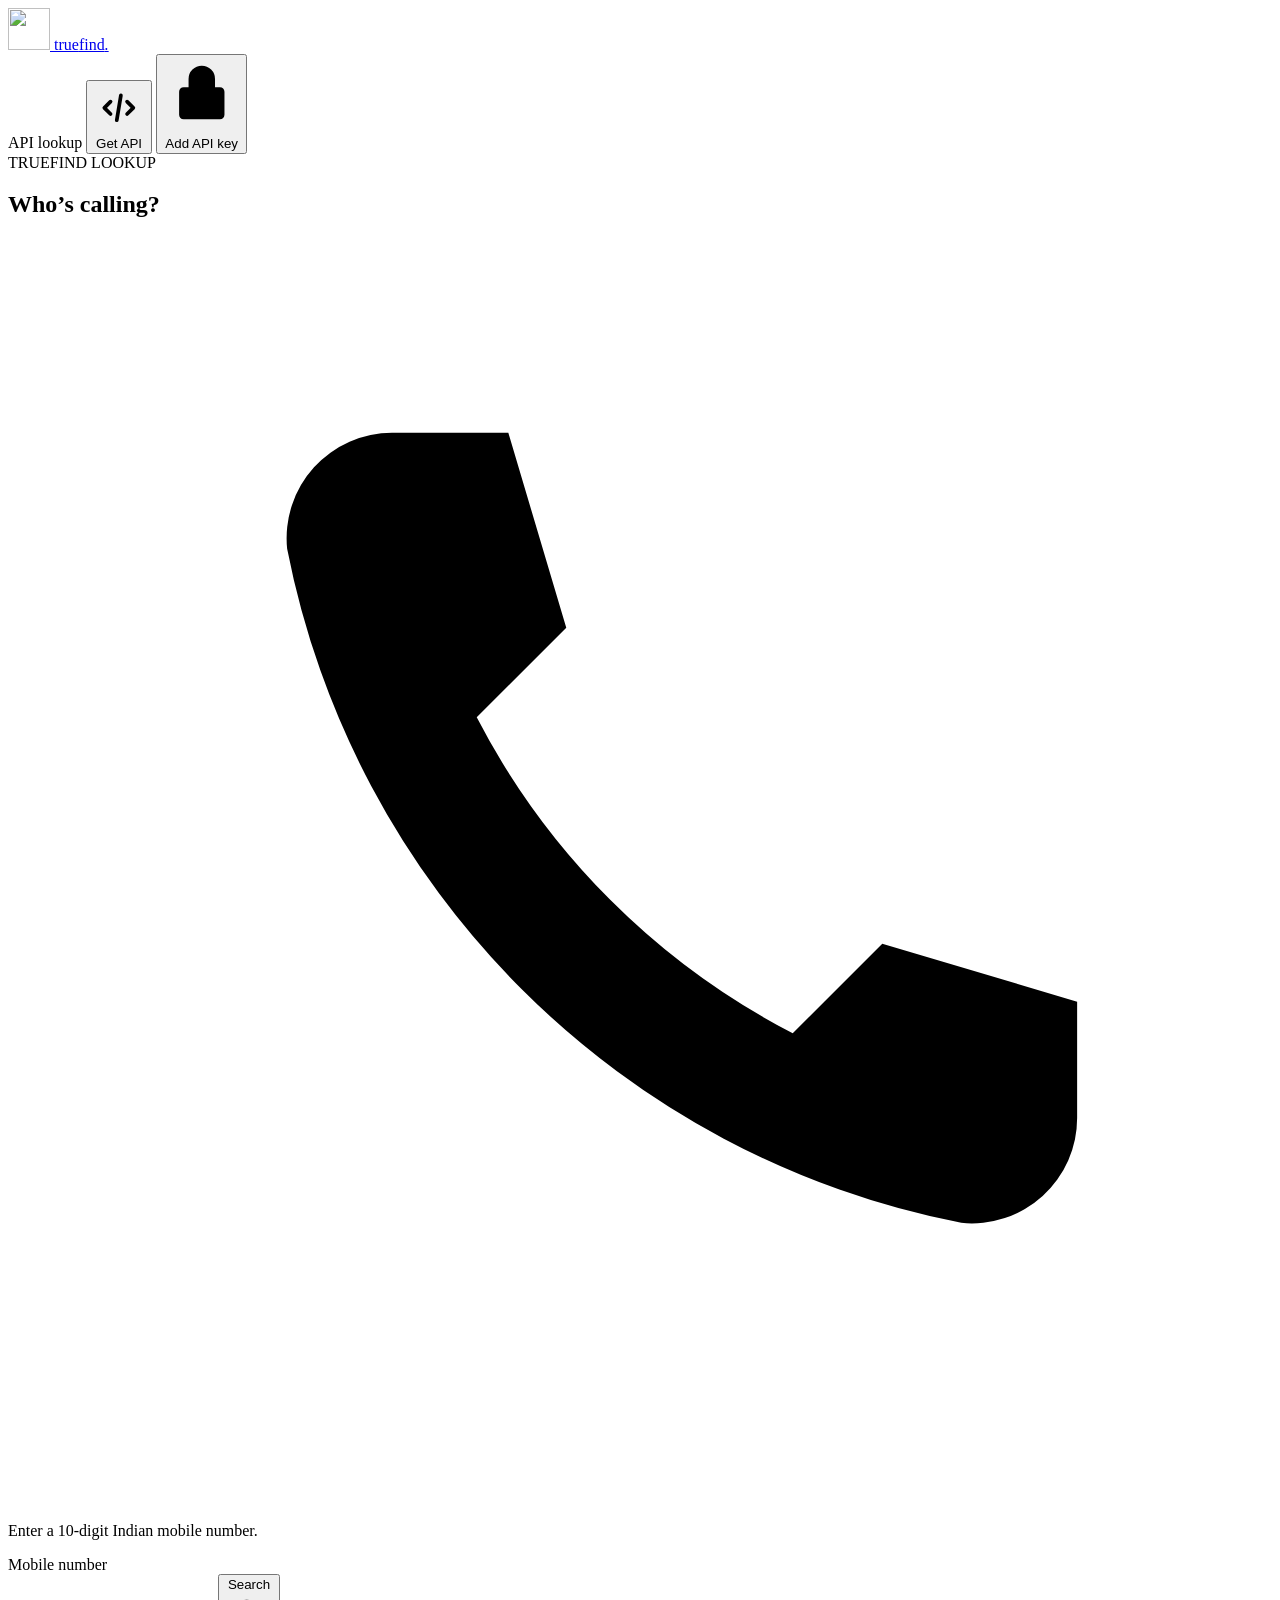
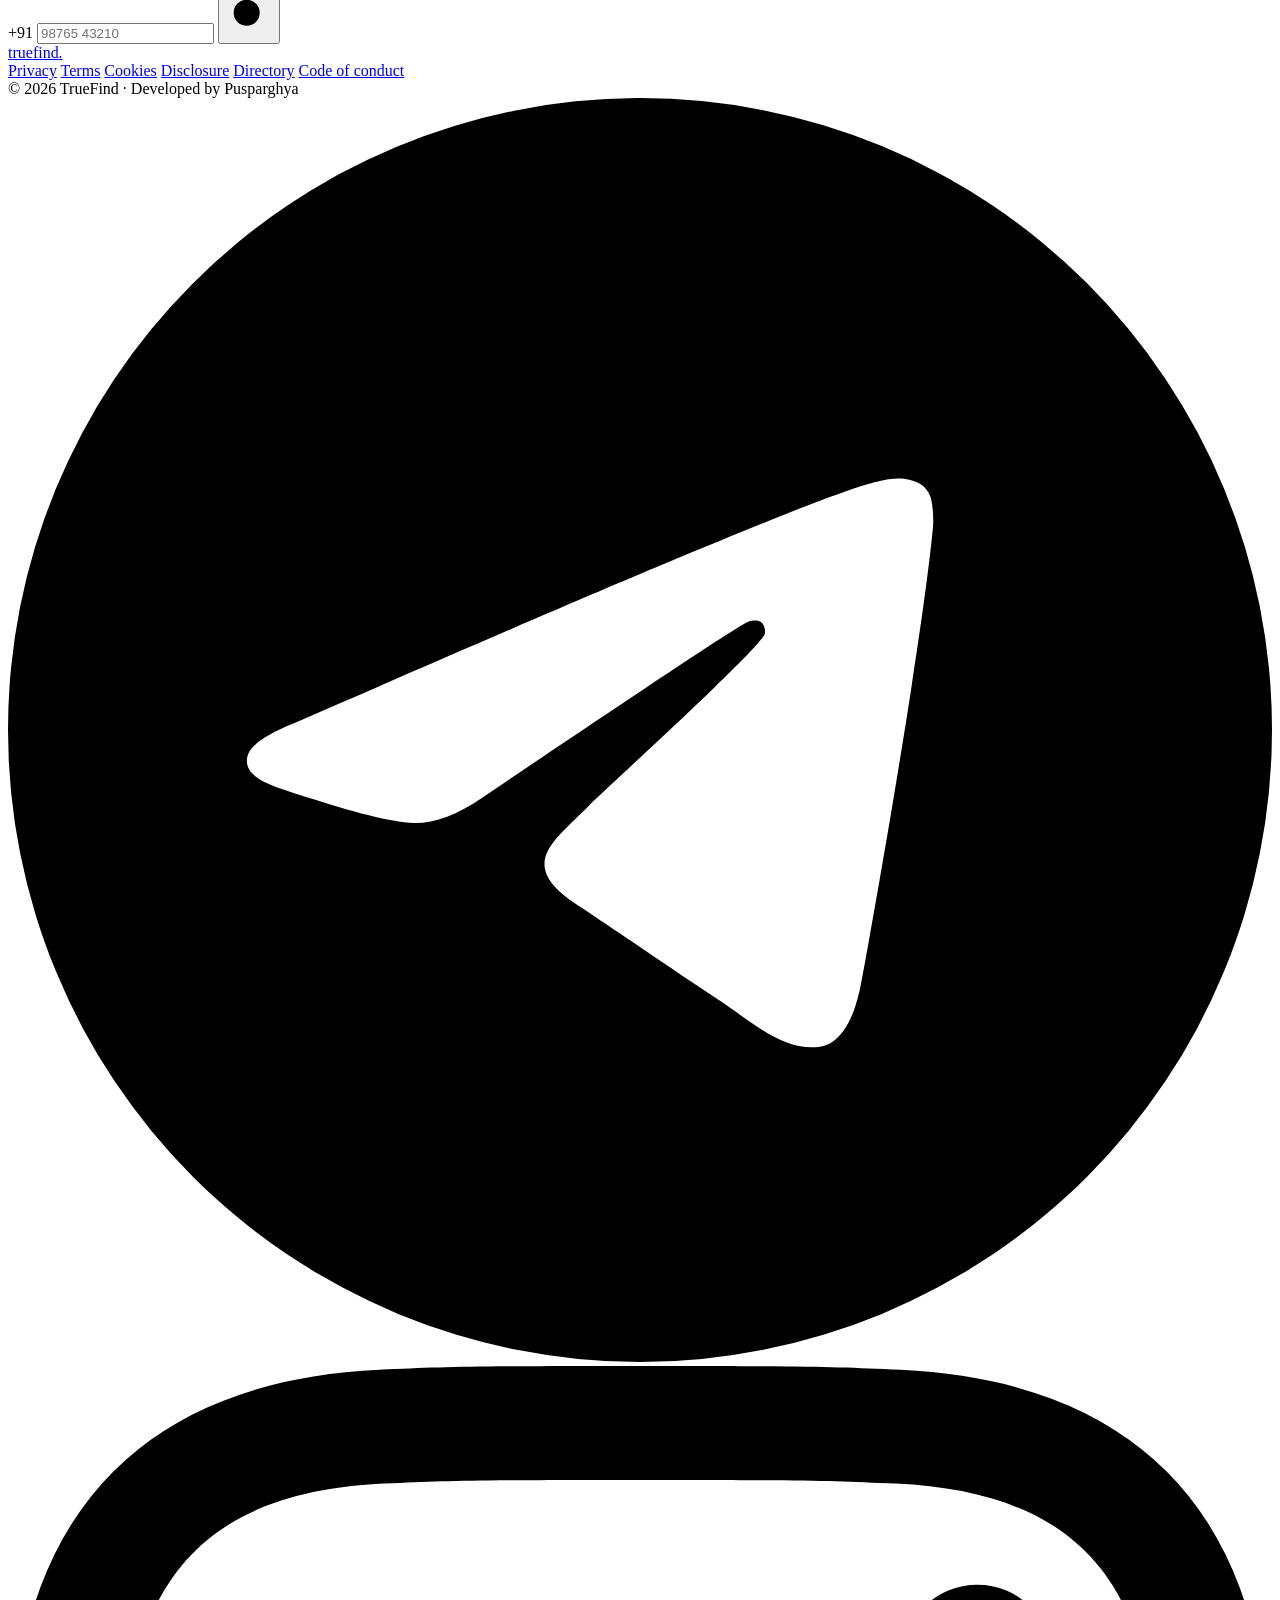
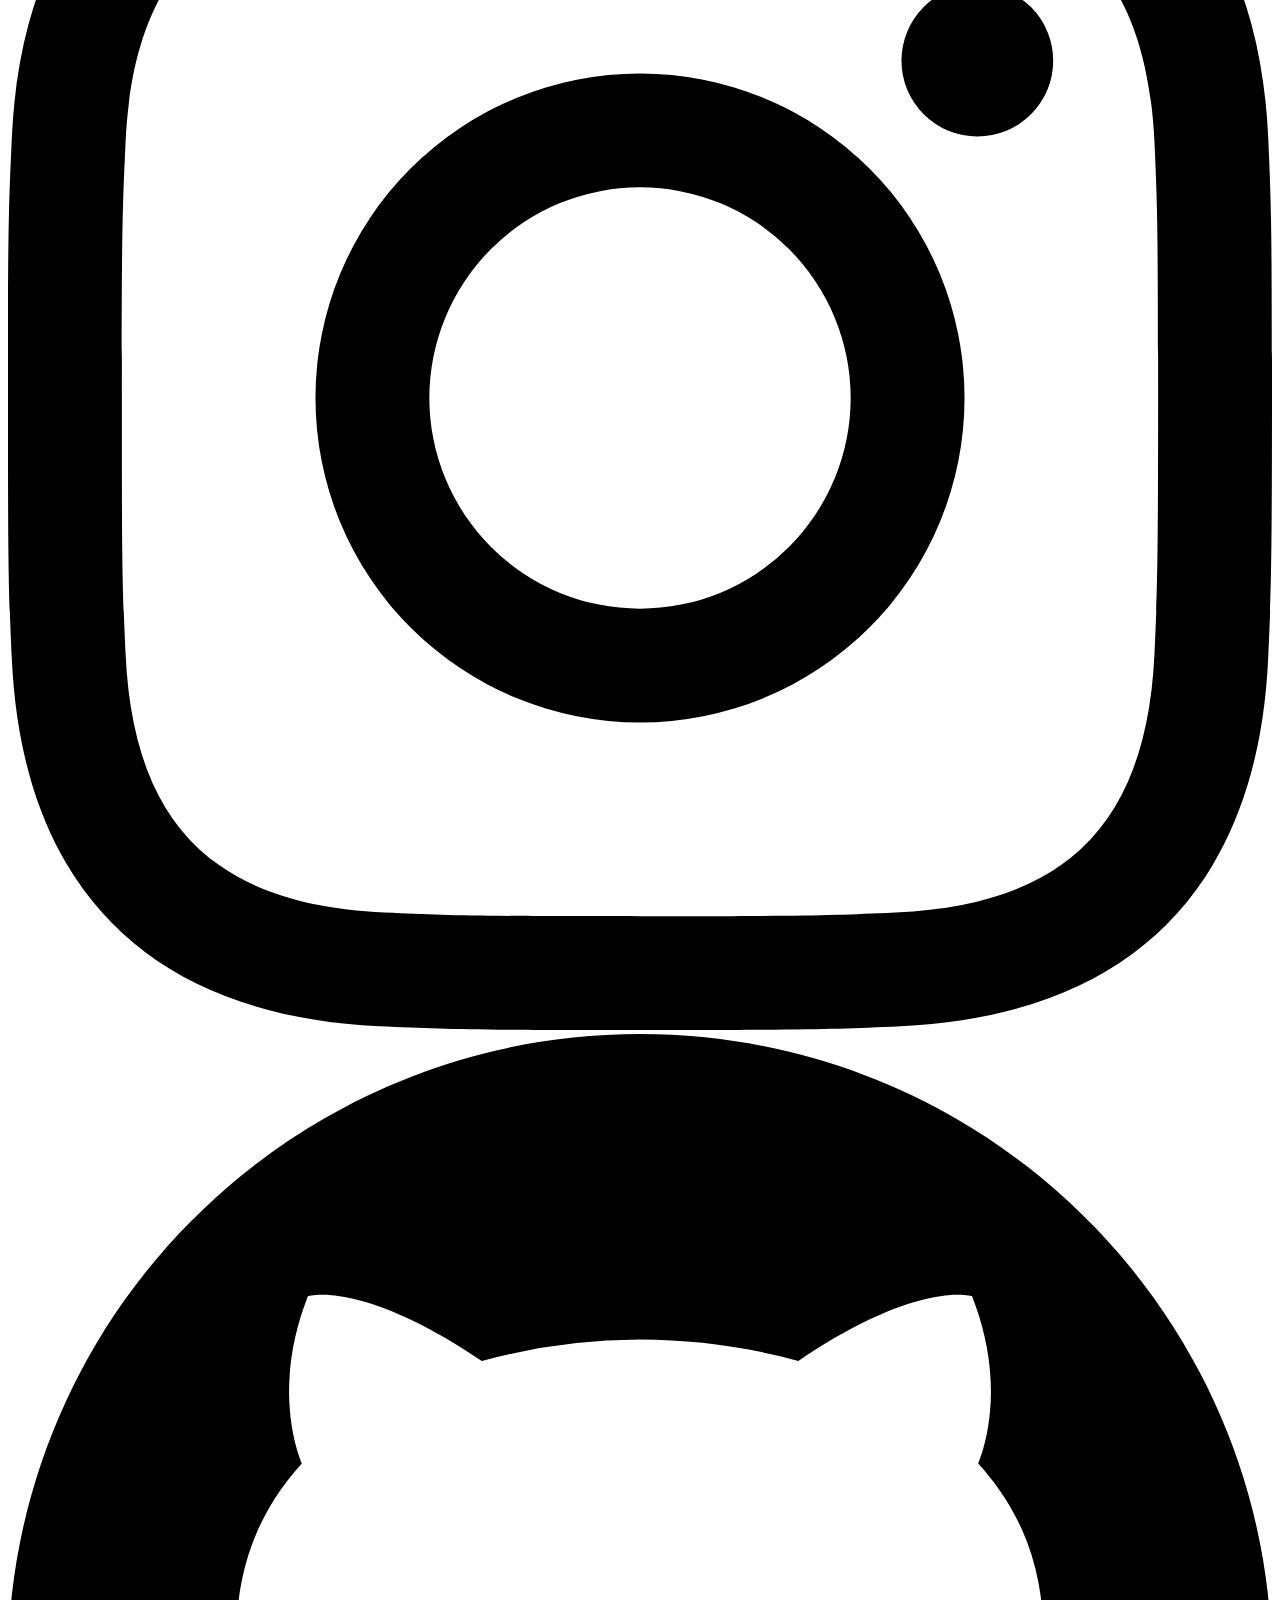
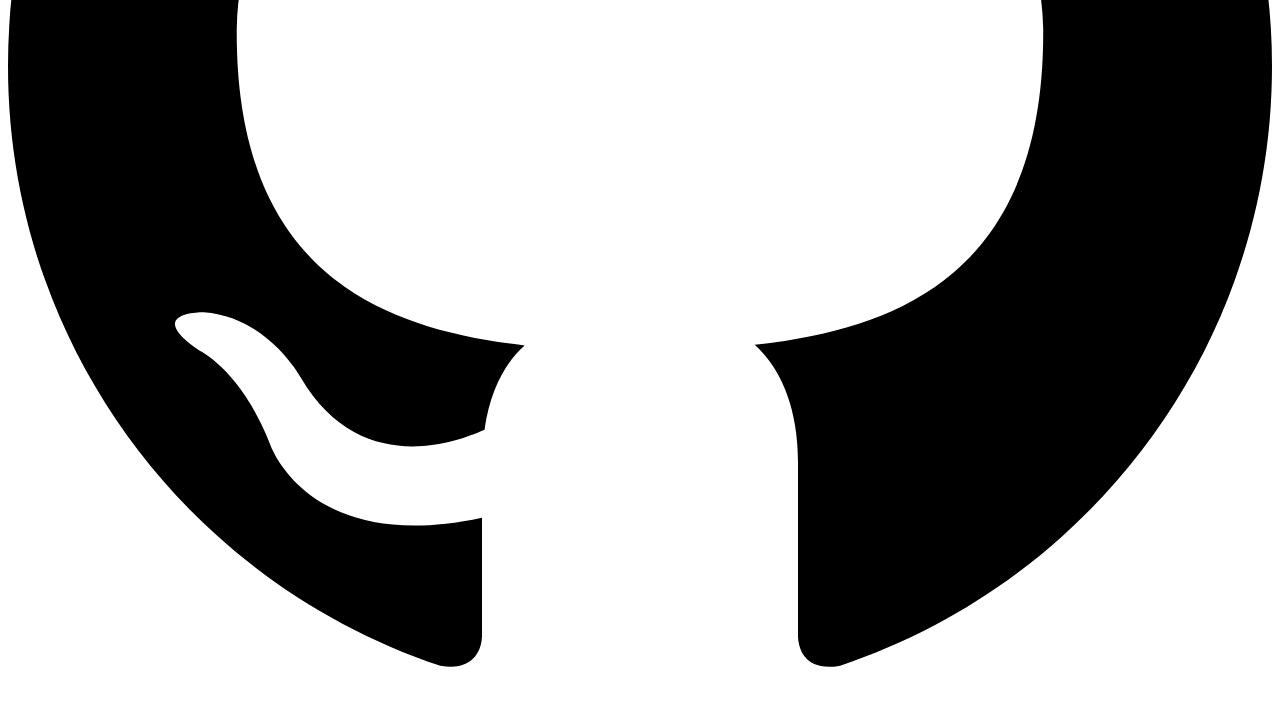
==== commit 6f2f4247: "Compact TrueFind interface and API quickstart" ====
--- a/public/index.html
+++ b/public/index.html
@@ -12,13 +12,13 @@
   <link rel="preconnect" href="https://fonts.googleapis.com">
   <link rel="preconnect" href="https://fonts.gstatic.com" crossorigin>
   <link href="https://fonts.googleapis.com/css2?family=DM+Sans:wght@400;500;600;700&family=Manrope:wght@400;500;600;700;800&display=swap" rel="stylesheet">
-  <link rel="stylesheet" href="/css/style.css?v=2026-10-12-6">
+  <link rel="stylesheet" href="/css/style.css?v=2026-10-13-1">
 </head>
 <body>
   <header class="topbar">
     <div class="topbar-inner">
       <a class="brand" href="/" aria-label="TrueFind home">
-        <img class="brand-logo" src="/assets/truefind-icon.png" alt="" width="48" height="48">
+        <img class="brand-logo" src="/assets/truefind-icon.png" alt="" width="42" height="42">
         <span class="brand-text">true<span>find</span><i aria-hidden="true">.</i></span>
       </a>
       <div class="header-actions">
@@ -50,7 +50,7 @@
           <svg viewBox="0 0 24 24"><path d="M7.3 3.7h2.2l1.1 3.7-1.7 1.7a14 14 0 0 0 6 6l1.7-1.7 3.7 1.1v2.2a2 2 0 0 1-2.2 2A16.2 16.2 0 0 1 5.3 5.9a2 2 0 0 1 2-2.2Z"/></svg>
         </span>
       </div>
-      <p class="card-description">Enter a 10-digit Indian mobile number to see available caller details.</p>
+      <p class="card-description">Enter a 10-digit Indian mobile number.</p>
 
       <form id="lookupForm" novalidate>
         <label class="field-label" for="number">Mobile number</label>
@@ -101,69 +101,69 @@
 
 
   <div class="modal-overlay hidden" id="apiDocsModal" hidden>
-    <div class="modal modal-wide" role="dialog" aria-modal="true" aria-labelledby="apiDocsTitle" tabindex="-1">
-      <button class="modal-close" id="apiDocsClose" type="button" aria-label="Close API docs">×</button>
-      <span class="section-kicker">INTEGRATION</span>
-      <h2 id="apiDocsTitle">Use TrueFind API</h2>
-      <p class="api-docs-lead">Use these ready-made HTTPS examples in your app. Replace the key and number as needed.</p>
+    <section class="modal modal-wide api-modal" role="dialog" aria-modal="true" aria-labelledby="apiDocsTitle" aria-describedby="apiDocsDescription" tabindex="-1">
+      <button class="modal-close" id="apiDocsClose" type="button" aria-label="Close API guide">×</button>
+      <div class="api-modal-heading">
+        <div>
+          <span class="section-kicker">DEVELOPER QUICKSTART</span>
+          <h2 id="apiDocsTitle">TrueFind, in your stack.</h2>
+          <p class="api-docs-lead" id="apiDocsDescription">One secure endpoint. Choose a language and add your API key.</p>
+        </div>
+        <span class="api-secure-chip"><span aria-hidden="true"></span> HTTPS</span>
+      </div>
 
       <div class="api-base-row">
+        <div class="api-endpoint-copy">
+          <span class="api-label">LIVE ENDPOINT · GET</span>
+          <code class="api-base" id="apiBaseUrl">https://truecaller-lookup-api-production.up.railway.app/api/search</code>
+        </div>
+        <button type="button" class="btn-ghost btn-copy" data-copy-target="apiBaseUrl">Copy URL</button>
+      </div>
+
+      <div class="api-meta">
+        <div class="api-meta-cell">
+          <span class="api-label">Authentication</span>
+          <code>x-api-key: YOUR_API_KEY</code>
+        </div>
+        <div class="api-meta-cell">
+          <span class="api-label">Number</span>
+          <code>+919876543210</code>
+        </div>
+      </div>
+
+      <div class="api-code-head">
         <div>
-          <div class="api-label">Base URL</div>
-          <code class="api-base" id="apiBaseUrl">https://your-service.up.railway.app</code>
-        </div>
-        <button type="button" class="btn-ghost btn-copy" data-copy-target="apiBaseUrl">Copy</button>
-      </div>
-
-      <div class="api-tabs" role="tablist">
-        <button type="button" class="api-tab is-active" data-tab="curl" role="tab" aria-selected="true">cURL</button>
-        <button type="button" class="api-tab" data-tab="js" role="tab" aria-selected="false">JavaScript</button>
-        <button type="button" class="api-tab" data-tab="python" role="tab" aria-selected="false">Python</button>
-        <button type="button" class="api-tab" data-tab="path" role="tab" aria-selected="false">Path form</button>
-      </div>
-
-      <div class="api-panel is-active" data-panel="curl">
-        <div class="api-code-head">
-          <span>HTTPS · GET</span>
-          <button type="button" class="btn-ghost btn-copy" data-copy-target="codeCurl">Copy</button>
-        </div>
-        <pre class="api-code" id="codeCurl"></pre>
-      </div>
-      <div class="api-panel" data-panel="js" hidden>
-        <div class="api-code-head">
-          <span>fetch()</span>
-          <button type="button" class="btn-ghost btn-copy" data-copy-target="codeJs">Copy</button>
-        </div>
-        <pre class="api-code" id="codeJs"></pre>
-      </div>
-      <div class="api-panel" data-panel="python" hidden>
-        <div class="api-code-head">
-          <span>requests</span>
-          <button type="button" class="btn-ghost btn-copy" data-copy-target="codePython">Copy</button>
-        </div>
-        <pre class="api-code" id="codePython"></pre>
-      </div>
-      <div class="api-panel" data-panel="path" hidden>
-        <div class="api-code-head">
-          <span>URL path (no header)</span>
-          <button type="button" class="btn-ghost btn-copy" data-copy-target="codePath">Copy</button>
-        </div>
-        <pre class="api-code" id="codePath"></pre>
-      </div>
-
-      <div class="api-meta">
-        <div>
-          <div class="api-label">Header</div>
-          <code>x-api-key: YOUR_API_KEY</code>
-        </div>
-        <div>
-          <div class="api-label">Endpoint</div>
-          <code>GET /api/search?number=+919876543210</code>
-        </div>
-      </div>
-
+          <span class="api-code-title">Ready-to-use example</span>
+          <span class="api-code-subtitle">Replace the key placeholder before running.</span>
+        </div>
+        <button type="button" class="btn-primary btn-copy" id="copyActiveSnippet" data-copy-target="codeCurl">Copy snippet</button>
+      </div>
+
+      <div class="api-tabs" role="tablist" aria-label="Choose an API example language">
+        <button type="button" class="api-tab is-active" id="tab-curl" data-tab="curl" role="tab" aria-controls="panel-curl" aria-selected="true" tabindex="0">cURL</button>
+        <button type="button" class="api-tab" id="tab-js" data-tab="js" role="tab" aria-controls="panel-js" aria-selected="false" tabindex="-1">JavaScript</button>
+        <button type="button" class="api-tab" id="tab-python" data-tab="python" role="tab" aria-controls="panel-python" aria-selected="false" tabindex="-1">Python</button>
+        <button type="button" class="api-tab" id="tab-php" data-tab="php" role="tab" aria-controls="panel-php" aria-selected="false" tabindex="-1">PHP</button>
+      </div>
+
+      <div class="api-panels">
+        <div class="api-panel is-active" id="panel-curl" role="tabpanel" aria-labelledby="tab-curl">
+          <pre class="api-code" id="codeCurl"></pre>
+        </div>
+        <div class="api-panel" id="panel-js" role="tabpanel" aria-labelledby="tab-js" hidden>
+          <pre class="api-code" id="codeJs"></pre>
+        </div>
+        <div class="api-panel" id="panel-python" role="tabpanel" aria-labelledby="tab-python" hidden>
+          <pre class="api-code" id="codePython"></pre>
+        </div>
+        <div class="api-panel" id="panel-php" role="tabpanel" aria-labelledby="tab-php" hidden>
+          <pre class="api-code" id="codePhp"></pre>
+        </div>
+      </div>
+
+      <p class="api-key-note">Keep real API keys on your server—never hard-code them in public browser code.</p>
       <details class="api-response">
-        <summary>Example success response</summary>
+        <summary>View sample response</summary>
         <pre class="api-code" id="codeResponse">{
   "status": "success",
   "number": "9876543210",
@@ -181,7 +181,7 @@
   "developer": "Pusparghya"
 }</pre>
       </details>
-    </div>
+    </section>
   </div>
 
   <div class="modal-overlay hidden" id="keyModal" hidden>
@@ -205,6 +205,6 @@
     </div>
   </div>
 
-  <script src="/js/app.js?v=2026-10-12-6" defer></script>
+  <script src="/js/app.js?v=2026-10-13-1" defer></script>
 </body>
 </html>
